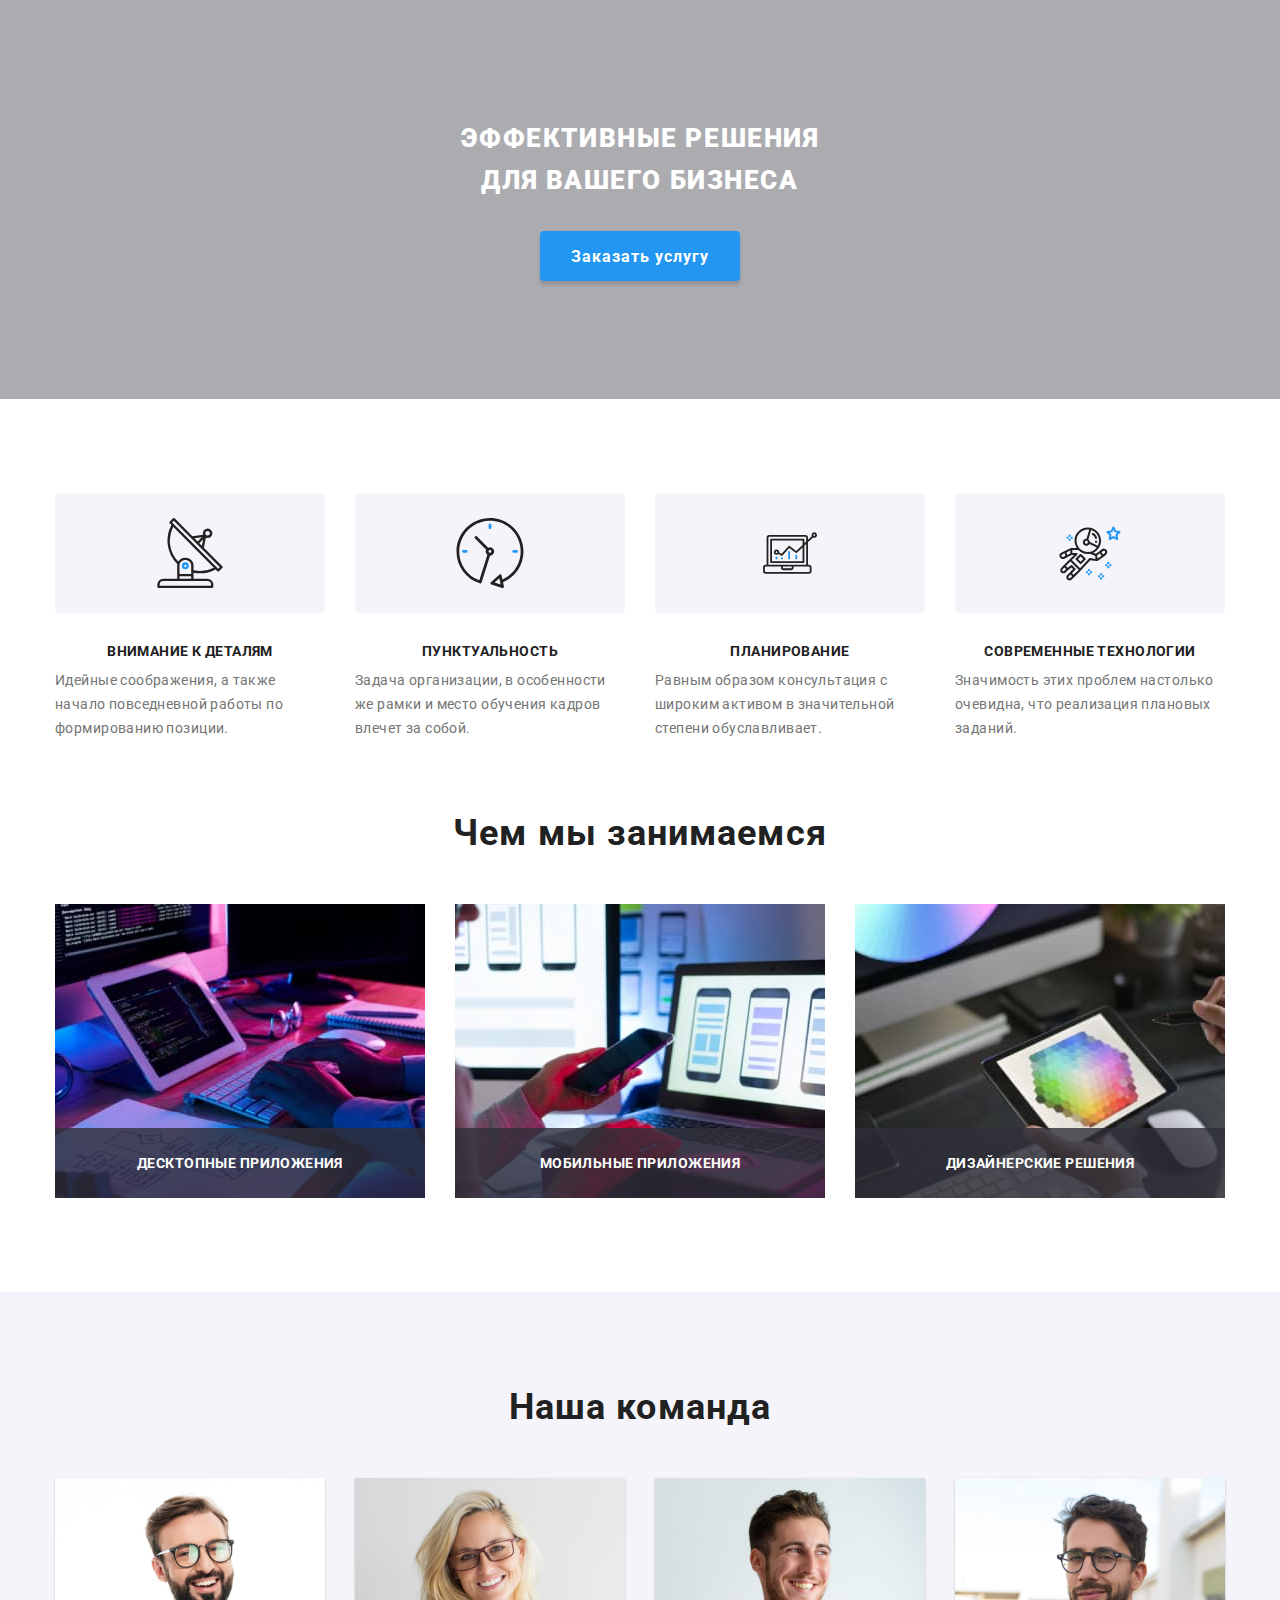
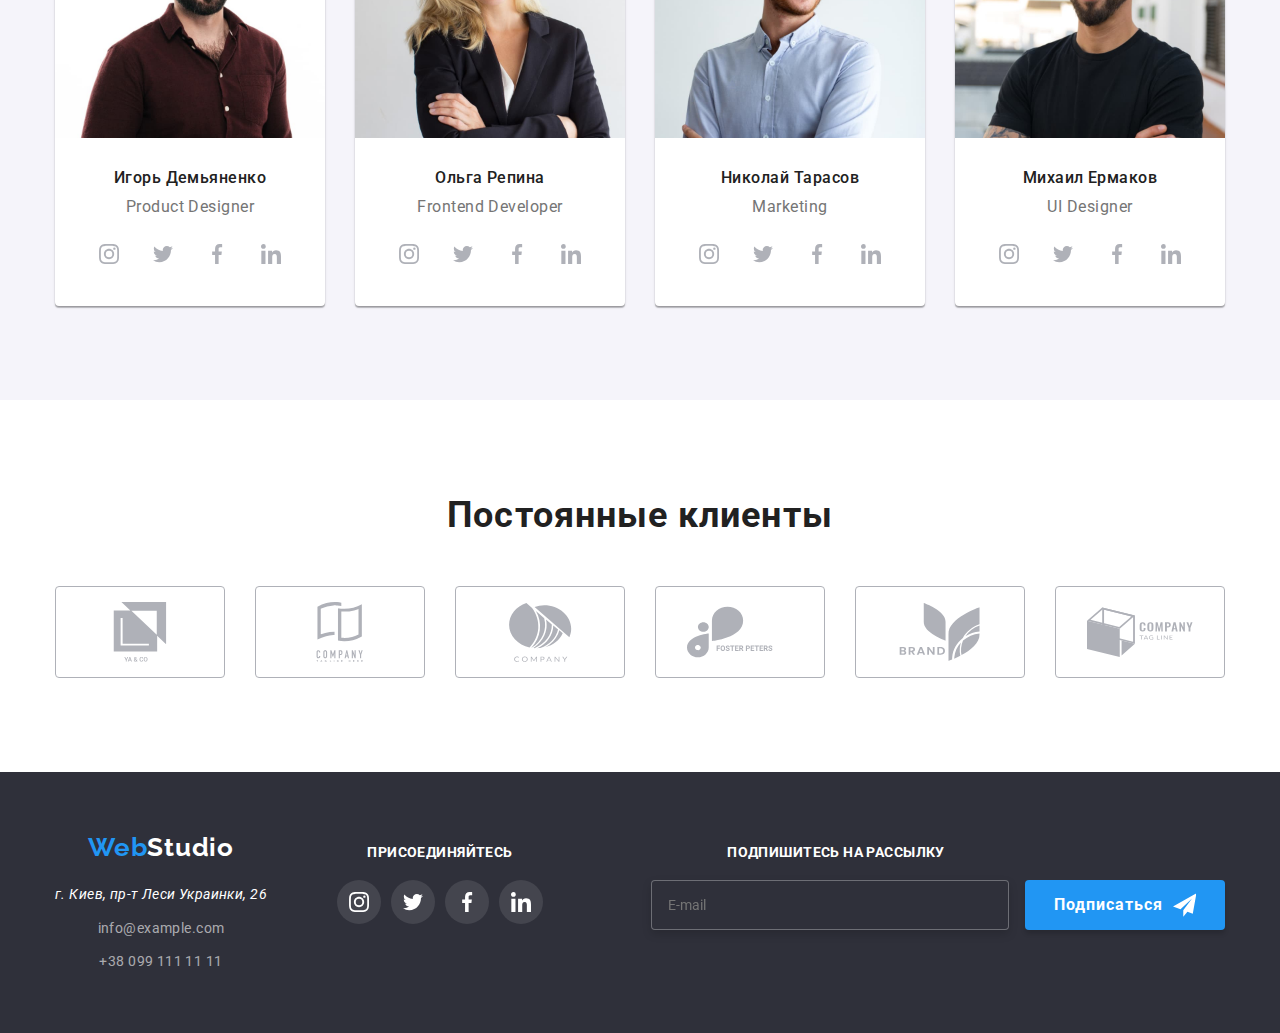
==== index.html @ 77d321f5 "++++" ====
<!DOCTYPE html>
<html lang="ru">
<head>
    <meta charset="UTF-8">
    <meta http-equiv="X-UA-Compatible" content="IE=edge">
    <meta name="viewport" content="width=device-width, initial-scale=1.0">
    <title>WebStudio</title>
    <link rel="preconnect" href="https://fonts.googleapis.com">
    <link rel="preconnect" href="https://fonts.gstatic.com" crossorigin>
    <link href="https://fonts.googleapis.com/css2?family=Raleway:wght@700&family=Roboto:wght@400;500;700;900&display=swap" rel="stylesheet">
    <link rel="stylesheet" href="./css/main.min.css">
    
</head>
<body>

    <!--HEADER-->
    <header class="header">
        <div class="navbar container">
                <a href="" class="logo"><span>Web</span>Studio</a>
                    <ul class="nav-menu">
                        <li class="nav-menu__item"><a href="index.html" class="nav-menu__link">Студия</a></li>
                        <li class="nav-menu__item"><a href="porfolio.html" class="nav-menu__link">Портфолио</a></li>
                        <li class="nav-menu__item"><a href="" class="nav-menu__link">Контакты</a></li>
                    </ul>
                        <ul class="nav-menu nav-menu--contacts">
                            <li class="nav-menu__item">
                                <a href="mailto:info@devstudio.com" class="nav-menu__link nav-menu__link--conect">
                                    <svg class="nav-menu__icon" width="16" height="12">
                                        <use href="./images/icons.svg#icon-email"></use>
                                    </svg>
                                    info@devstudio.com
                                </a>
                            </li>
                            <li class="nav-menu__item">
                                <a href="tel:+380961111111" class="nav-menu__link nav-menu__link--conect">
                                    <svg class="nav-menu__icon" width="10" height="16">
                                        <use href="./images/icons.svg#icon-smartphone"></use>
                                    </svg>
                                    +38 096 111 11 11
                                </a>
                            </li>
                        </ul>
        </div>
    </header>

    <!-- MAIN -->
    <main>

            <!-- Section Hero -->
            <section class="hero">
                <div class="container">
                    <h1 class="hero__name">Эффективные решения<br> для вашего бизнеса</h1>
                    <button class="hero__btn button" type="button" data-modal-open>Заказать услугу</button>
                </div>
            </section>

            <!-- Section About-Us -->
            <section class="about-us">
                <div class="container">
                    <ul class="about-us-set">
                        <li class="about-us-item">
                            <div class="about-us-item__icon">
                                <svg max-width="65" height="70">
                                    <use href="./images/icons.svg#icon-antenna"></use>
                                </svg>
                            </div>
                            <h3 class="about-us-item__headline">Внимание к деталям</h3>
                            <p class="about-us-item__text">Идейные соображения, а также начало повседневной работы по формированию позиции.</p>
                        </li>
                        <li class="about-us-item">
                            <div class="about-us-item__icon">
                                <svg max-width="67" height="70">
                                    <use href="./images/icons.svg#icon-clock"></use>
                                </svg>
                            </div>
                            <h3 class="about-us-item__headline">Пунктуальность</h3>
                            <p class="about-us-item__text">Задача организации, в особенности же рамки и место обучения кадров влечет за собой.</p>
                        </li>
                        <li class="about-us-item">
                            <div class="about-us-item__icon">
                                <svg max-width="70" height="54">
                                    <use href="./images/icons.svg#icon-diagram"></use>
                                </svg>
                            </div>
                            <h3 class="about-us-item__headline">Планирование</h3>
                            <p class="about-us-item__text">Равным образом консультация с широким активом в значительной степени обуславливает.</p>
                        </li>
                        <li class="about-us-item">
                            <div class="about-us-item__icon">
                                <svg max-width="55" height="61">
                                    <use href="./images/icons.svg#icon-astronaut"></use>
                                </svg>
                            </div>
                            <h3 class="about-us-item__headline">Современные технологии</h3>
                            <p class="about-us-item__text">Значимость этих проблем настолько очевидна, что реализация плановых заданий.</p>
                        </li>
                    </ul>
                </div>
            </section>

            <!-- Section Profile -->
            <section class="profile">
                <div class="container">
                    <h2 class="headline">Чем мы занимаемся</h2>
                    <ul class="profile-set">
                        <li class="profile-item">
                            <picture>
                                <source srcset="images/profile/img-one.jpg 1x, images/profile/img-one@2x.jpg 2x">
                                <img src="images/profile/img-one.jpg" alt="Картинка" width="370" height="294">
                            </picture>
                            <div class="profile-item__text">
                                <p>Десктопные приложения</p>
                            </div>
                        </li>
                        <li class="profile-item">
                            <picture>
                                <source srcset="images/profile/img-two.jpg 1x, images/profile/img-two@2x.jpg 2x">
                                <img src="images/profile/img-two.jpg" alt="Картинка" width="370" height="294">
                            </picture>
                            <div class="profile-item__text">
                                <p>Мобильные приложения</p>
                            </div>
                        </li>
                        <li class="profile-item">
                            <picture>
                                <source srcset="images/profile/img-three.jpg 1x, images/profile/img-three@2x.jpg 2x">
                                <img src="images/profile/img-three.jpg" alt="Картинка" width="370" height="294">
                            </picture>
                            <div class="profile-item__text">
                                <p>Дизайнерские решения</p>
                            </div>
                        </li>
                    </ul>
                </div>
            </section>

            <!-- Section Team -->
            <section class="team">
                <div class="container">
                    <h2 class="headline">Наша команда</h2>
                    <ul class="team-set">
                        <li class="team-item">
                            <picture>
                                <source srcset="images/team/igor.jpg 1x, images/team/igor@2x.jpg 2x">
                                <img src="images/team/igor.jpg" alt="Игорь Демьяненко">
                            </picture>
                            <div class="team-info">
                                <h3 class="team-info__name">Игорь Демьяненко</h3>
                                <p class="team-info__profession" lang="en">Product Designer</p>
                                <ul class="social-list">
                                    <li>
                                        <a href="#" class="social-link team__social-link" aria-label="Instagram">
                                            <svg width="20px" height="20px">
                                                <use href="./images/icons.svg#icon-instagram"></use>
                                            </svg>
                                        </a>
                                    </li>
                                    <li>
                                        <a href="#" class="social-link team__social-link" aria-label="Twitter">
                                            <svg width="20px" height="20px">
                                                <use href="./images/icons.svg#icon-twitter"></use>
                                            </svg>
                                        </a>
                                    </li>
                                    <li>
                                        <a href="#" class="social-link team__social-link" aria-label="Facebook">
                                            <svg width="20px" height="20px">
                                                <use href="./images/icons.svg#icon-facebook"></use>
                                            </svg>
                                        </a>
                                    </li>
                                    <li>
                                        <a href="#" class="social-link team__social-link" aria-label="LinkedIn">
                                            <svg width="20px" height="20px">
                                                <use href="./images/icons.svg#icon-linkedin"></use>
                                            </svg>
                                        </a>
                                    </li>
                                </ul>
                            </div>
                        </li>
                        <li class="team-item">
                            <picture>
                                <source srcset="images/team/olya.jpg 1x, images/team/olya@2x.jpg 2x">
                                <img src="images/team/olya.jpg" alt="Ольга Репина">
                            </picture>
                            <div class="team-info">
                                <h3 class="team-info__name">Ольга Репина</h3>
                                <p class="team-info__profession" lang="en">Frontend Developer</p>
                                <ul class="social-list">
                                    <li>
                                        <a href="#" class="social-link team__social-link" aria-label="Instagram">
                                            <svg width="20px" height="20px">
                                                <use href="./images/icons.svg#icon-instagram"></use>
                                            </svg>
                                        </a>
                                    </li>
                                    <li>
                                        <a href="#" class="social-link team__social-link" aria-label="Twitter">
                                            <svg width="20px" height="20px">
                                                <use href="./images/icons.svg#icon-twitter"></use>
                                            </svg>
                                        </a>
                                    </li>
                                    <li>
                                        <a href="#" class="social-link team__social-link" aria-label="Facebook">
                                            <svg width="20px" height="20px">
                                                <use href="./images/icons.svg#icon-facebook"></use>
                                            </svg>
                                        </a>
                                    </li>
                                    <li>
                                        <a href="#" class="social-link team__social-link" aria-label="LinkedIn">
                                            <svg width="20px" height="20px">
                                                <use href="./images/icons.svg#icon-linkedin"></use>
                                            </svg>
                                        </a>
                                    </li>
                                </ul>
                            </div>
                        </li>
                        <li class="team-item">
                            <picture>
                                <source srcset="images/team/mykola.jpg 1x, images/team/mykola@2x.jpg 2x">
                                <img src="images/team/mykola.jpg" alt="Николай Тарасов">
                            </picture>
                            <div class="team-info">
                                <h3 class="team-info__name">Николай Тарасов</h3>
                                <p class="team-info__profession" lang="en">Marketing</p>
                                <ul class="social-list">
                                    <li>
                                        <a href="#" class="social-link team__social-link" aria-label="Instagram">
                                            <svg width="20px" height="20px">
                                                <use href="./images/icons.svg#icon-instagram"></use>
                                            </svg>
                                        </a>
                                    </li>
                                    <li>
                                        <a href="#" class="social-link team__social-link" aria-label="Twitter">
                                            <svg width="20px" height="20px">
                                                <use href="./images/icons.svg#icon-twitter"></use>
                                            </svg>
                                        </a>
                                    </li>
                                    <li>
                                        <a href="#" class="social-link team__social-link" aria-label="Facebook">
                                            <svg width="20px" height="20px">
                                                <use href="./images/icons.svg#icon-facebook"></use>
                                            </svg>
                                        </a>
                                    </li>
                                    <li>
                                        <a href="#" class="social-link team__social-link" aria-label="LinkedIn">
                                            <svg width="20px" height="20px">
                                                <use href="./images/icons.svg#icon-linkedin"></use>
                                            </svg>
                                        </a>
                                    </li>
                                </ul>
                            </div>
                        </li>
                        <li class="team-item">
                            <picture>
                                <source srcset="images/team/misha.jpg 1x, images/team/misha@2x.jpg 2x">
                                <img src="images/team/misha.jpg" alt="Михаил Ермаков">
                            </picture>
                            <div class="team-info">
                                <h3 class="team-info__name">Михаил Ермаков</h3>
                                <p class="team-info__profession" lang="en">UI Designer</p>
                                <ul class="social-list">
                                    <li>
                                        <a href="#" class="social-link team__social-link" aria-label="Instagram">
                                            <svg width="20px" height="20px">
                                                <use href="./images/icons.svg#icon-instagram"></use>
                                            </svg>
                                        </a>
                                    </li>
                                    <li>
                                        <a href="#" class="social-link team__social-link" aria-label="Twitter">
                                            <svg width="20px" height="20px">
                                                <use href="./images/icons.svg#icon-twitter"></use>
                                            </svg>
                                        </a>
                                    </li>
                                    <li>
                                        <a href="#" class="social-link team__social-link" aria-label="Facebook">
                                            <svg width="20px" height="20px">
                                                <use href="./images/icons.svg#icon-facebook"></use>
                                            </svg>
                                        </a>
                                    </li>
                                    <li>
                                        <a href="#" class="social-link team__social-link" aria-label="LinkedIn">
                                            <svg width="20px" height="20px">
                                                <use href="./images/icons.svg#icon-linkedin"></use>
                                            </svg>
                                        </a>
                                    </li>
                                </ul>
                            </div>
                        </li>
                    </ul>
                </div>
            </section>

            <!-- Section Clients -->
            <section class="clients">
                <div class="container">
                    <h2 class="headline">Постоянные клиенты</h2>
                    <ul class="clients-set">
                        <li class="client-item">
                            <a href="#" class="client-item__link">
                                <svg width="106px" height="60px">
                                    <use href="images/icons.svg#icon-one"></use>
                                </svg>
                            </a>
                        </li>
                        <li class="client-item">
                            <a href="#" class="client-item__link">
                                <svg width="106px" height="60px">
                                    <use href="images/icons.svg#icon-two"></use>
                                </svg>
                            </a>
                        </li>
                        <li class="client-item">
                            <a href="#" class="client-item__link">
                                <svg width="106px" height="60px">
                                    <use href="images/icons.svg#icon-three"></use>
                                </svg>
                            </a>
                        </li>
                        <li class="client-item">
                            <a href="#" class="client-item__link">
                                <svg width="106px" height="60px">
                                    <use href="images/icons.svg#icon-four"></use>
                                </svg>
                            </a>
                        </li>
                        <li class="client-item">
                            <a href="#" class="client-item__link">
                                <svg width="106px" height="60px">
                                    <use href="images/icons.svg#icon-five"></use>
                                </svg>
                            </a>
                        </li>
                        <li class="client-item">
                            <a href="#" class="client-item__link">
                                <svg width="106px" height="60px">
                                    <use href="images/icons.svg#icon-six"></use>
                                </svg>
                            </a>
                        </li>
                    </ul>
                </div>
            </section>

    </main>

    <!-- FOOTER -->
    <footer class="footer">
        <div class="container">
            <div class="footer-contacts">
                <ul class="address-set">
                    <li class="address__logo"><a href="" class="logo footer__logo"><span>Web</span>Studio</a></li>
                    <li class="address-item"><a href="">
                            <address class="address">г. Киев, пр-т Леси Украинки, 26</address>
                        </a></li>
                    <li class="address-item"><a href="mailto:info@example.com" class="address-link">info@example.com</a></li>
                    <li><a href="tel:+380991111111" class="address-link">+38 099 111 11 11</a></li>
                </ul>

            <div class="footer-social" >
                <h3 class="footer-social__headline">присоединяйтесь</h3>
                <ul class="social-list">
                    <li>
                        <a href="#" class="social-link footer__social-link" aria-label="Instagram">
                            <svg width="20px" height="20px">
                                <use href="./images/icons.svg#icon-instagram"></use>
                            </svg>
                        </a>
                    </li>
                    <li>
                        <a href="#" class="social-link footer__social-link" aria-label="Twitter">
                            <svg width="20px" height="20px">
                                <use href="./images/icons.svg#icon-twitter"></use>
                            </svg>
                        </a>
                    </li>
                    <li>
                        <a href="#" class="social-link footer__social-link" aria-label="Facebook">
                            <svg width="20px" height="20px">
                                <use href="./images/icons.svg#icon-facebook"></use>
                            </svg>
                        </a>
                    </li>
                    <li>
                        <a href="#" class="social-link footer__social-link" aria-label="LinkedIn">
                            <svg width="20px" height="20px">
                                <use href="./images/icons.svg#icon-linkedin"></use>
                            </svg>
                        </a>
                    </li>
                </ul>
            </div>

            <div class="footer-mailing">
                <form>
                    <label class="footer-form">
                        Подпишитесь на рассылку
                        <input type="email" class="footer-input" placeholder="E-mail">
                    </label>
                    <button type="submit" class="button footer__button">
                        Подписаться
                        <svg class="footer-svg" width="24px" height="24px">
                            <use href="./images/icons.svg#icon-send"></use>
                        </svg>
                    </button>
                </form>
            </div>

            </div>
        </div>
    </footer>

<!-- Модальное окно -->
    <div class="backdrop is-hidden" data-modal>
        <div class="modal-box">
            <button type="button" class="modal-close" data-modal-close>
                <svg width="18px" height="18px">
                    <use href="./images/icons.svg#icon-close-modal"></use>
                </svg>
            </button>
            <b class="modal-headline">Оставьте свои данные, мы вам перезвоним</b>
            <form class="modal-form">
                <label class="form-input-box">
                    Имя
                    <input type="text" name="user-name" class="form-input" required>
                        <svg class="form-input-icon" width="18px" height="18px">
                            <use href="./images/icons.svg#icon-person"></use>
                        </svg>
                </label>

                <label class="form-input-box">
                    Телефон
                    <input type="tel" class="form-input" pattern="[0-9]{10}" title="0500505050" required>
                    <svg class="form-input-icon" width="18px" height="18px">
                        <use href="./images/icons.svg#icon-phone"></use>
                    </svg>
                </label>

                <label class="form-input-box">
                    Почта
                    <input type="email" class="form-input">
                    <svg class="form-input-icon" width="18px" height="18px">
                        <use href="./images/icons.svg#icon-email-modal"></use>
                    </svg>
                </label>

                <label class="form-input-box">
                    Комментарий
                    <textarea name="user-msg" class="form-message" placeholder="Введите текст"></textarea>
                </label>

                <label class="policy-box">
                    <input type="checkbox" class="policy-checkbox">
                    <span class="policy-icon"></span>
                   <span>Соглашаюсь с рассылкой и принимаю &#8201; <a href="#">Условия договора</a></span> 
                </label>

                <button type="submit" class="form-submit-btn">Отправить</button>
            </form>
        </div>
    </div>

    <script src="./js/main.js"></script>
</body>
</html>
---- css/main.min.css ----
/*! modern-normalize v1.1.0 | MIT License | https://github.com/sindresorhus/modern-normalize */*,::before,::after{-webkit-box-sizing:border-box;box-sizing:border-box}html{line-height:1.15;-webkit-text-size-adjust:100%;-moz-tab-size:4;-o-tab-size:4;tab-size:4}body{margin:0;font-family:system-ui,-apple-system,"Segoe UI",Roboto,Helvetica,Arial,sans-serif,"Apple Color Emoji","Segoe UI Emoji"}hr{height:0;color:inherit}abbr[title]{-webkit-text-decoration:underline dotted;text-decoration:underline dotted}b,strong{font-weight:bolder}code,kbd,samp,pre{font-family:ui-monospace,SFMono-Regular,Consolas,"Liberation Mono",Menlo,monospace;font-size:1em}small{font-size:80%}sub,sup{font-size:75%;line-height:0;position:relative;vertical-align:baseline}sub{bottom:-0.25em}sup{top:-0.5em}table{text-indent:0;border-color:inherit}button,input,optgroup,select,textarea{font-family:inherit;font-size:100%;line-height:1.15;margin:0}button,select{text-transform:none}button,[type=button],[type=reset],[type=submit]{-webkit-appearance:button}::-moz-focus-inner{border-style:none;padding:0}:-moz-focusring{outline:1px dotted ButtonText}:-moz-ui-invalid{box-shadow:none}legend{padding:0}progress{vertical-align:baseline}::-webkit-inner-spin-button,::-webkit-outer-spin-button{height:auto}[type=search]{-webkit-appearance:textfield;outline-offset:-2px}::-webkit-search-decoration{-webkit-appearance:none}::-webkit-file-upload-button{-webkit-appearance:button;font:inherit}summary{display:list-item}*,::before,::after{-webkit-box-sizing:border-box;box-sizing:border-box}body{font-family:"Roboto",sans-serif}h1,h2,h3,h4,h5,h6,p{margin:0}ul,li{list-style:none;margin:0;padding:0}a{text-decoration:none}img{display:block;height:auto;max-width:100%}.container{margin-right:auto;margin-left:auto;padding-left:15px;padding-right:15px}@media screen and (min-width: 480px){.container{width:480px}}@media screen and (min-width: 768px){.container{width:768px}}@media screen and (min-width: 1200px){.container{width:1200px}}:root{--theme-color: #2196f3;--text-color: #757575;--headline-color: #212121;--main-font: "Roboto", sans-serif;--secondary-font: "Raleway", sans-serif;--timing-fuction: cubic-bezier(0.4, 0, 0.2, 1)}.logo{font-family:var(--secondary-font);font-weight:bold;font-size:26px;line-height:1.2em;letter-spacing:.03em;color:#000}.logo>span{color:var(--theme-color)}.button{width:200px;height:50px;background:var(--theme-color);-webkit-box-shadow:0px 4px 4px rgba(0,0,0,.15);box-shadow:0px 4px 4px rgba(0,0,0,.15);border:none;border-radius:4px;letter-spacing:.06em;color:#fff;font-weight:bold;font-size:16px;line-height:1.2em;cursor:pointer}.headline{margin-bottom:30px;font-weight:bold;font-size:28px;line-height:33px;text-align:center;letter-spacing:.03em;color:var(--headline-color)}@media screen and (min-width: 1200px){.headline{margin-bottom:50px;font-size:36px;line-height:42px}}.social-list{display:-webkit-box;display:-ms-flexbox;display:flex;-webkit-box-pack:center;-ms-flex-pack:center;justify-content:center;margin-top:16px}.social-list li:not(:last-child){margin-right:10px}.social-link{display:-webkit-box;display:-ms-flexbox;display:flex;-webkit-box-pack:center;-ms-flex-pack:center;justify-content:center;-webkit-box-align:center;-ms-flex-align:center;align-items:center;width:44px;height:44px;border-radius:50%;fill:#afb1b8;-webkit-transition:250ms var(--timing-fuction);-o-transition:250ms var(--timing-fuction);transition:250ms var(--timing-fuction)}.social-link:hover,.social-link:focus{background-color:var(--theme-color);fill:#fff}.header{border-bottom:1px solid #ececec;display:none}.navbar{display:-webkit-box;display:-ms-flexbox;display:flex;-webkit-box-align:center;-ms-flex-align:center;align-items:center}.nav-menu{display:-webkit-box;display:-ms-flexbox;display:flex;margin-left:93px}.nav-menu__item:not(:last-child){margin-right:50px}.nav-menu__link{position:relative;display:block;padding-top:32px;padding-bottom:32px;font-weight:500;font-size:14px;line-height:1.2em;letter-spacing:.02em;color:var(--headline-color);-webkit-transition:250ms var(--timing-fuction);-o-transition:250ms var(--timing-fuction);transition:250ms var(--timing-fuction)}.nav-menu__link:hover,.nav-menu__link:focus{color:var(--theme-color)}.nav-menu__icon{margin-right:10px;fill:currentColor}.nav-menu--contacts{margin-left:auto}.nav-menu__link--conect{-webkit-box-align:center;-ms-flex-align:center;align-items:center;display:-webkit-box;display:-ms-flexbox;display:flex;color:var(--text-color)}.hero{height:auto;margin-left:auto;margin-right:auto;padding:118px 0;display:-webkit-box;display:-ms-flexbox;display:flex;-webkit-box-align:center;-ms-flex-align:center;align-items:center;text-align:center;background-image:-webkit-gradient(linear, left top, left bottom, from(rgba(47, 48, 58, 0.4)), to(rgba(47, 48, 58, 0.4))),url(/images/hero/hero-desktop.jpg);background-image:-o-linear-gradient(rgba(47, 48, 58, 0.4), rgba(47, 48, 58, 0.4)),url(/images/hero/hero-desktop.jpg);background-image:linear-gradient(rgba(47, 48, 58, 0.4), rgba(47, 48, 58, 0.4)),url(/images/hero/hero-desktop.jpg);background-size:cover}@media(min-device-pixel-ratio: 2),(-webkit-min-device-pixel-ratio: 2),(-o-min-device-pixel-ratio: 2/1),(min-resolution: 192dpi),(min-resolution: 2dppx){.hero{background-image:-webkit-gradient(linear, left top, left bottom, from(rgba(47, 48, 58, 0.4)), to(rgba(47, 48, 58, 0.4))),url(/images/hero/hero-desktop@2x.jpg);background-image:-o-linear-gradient(rgba(47, 48, 58, 0.4), rgba(47, 48, 58, 0.4)),url(/images/hero/hero-desktop@2x.jpg);background-image:linear-gradient(rgba(47, 48, 58, 0.4), rgba(47, 48, 58, 0.4)),url(/images/hero/hero-desktop@2x.jpg)}}.hero__name{font-weight:900;font-size:26px;line-height:1.6em;text-align:center;letter-spacing:.06em;text-transform:uppercase;color:#fff}.hero__btn{margin-top:30px}.about-us{padding:60px 0}.about-us-set{display:block}.about-us-item{width:100%;height:225px}.about-us-item__icon{display:-webkit-box;display:-ms-flexbox;display:flex;-webkit-box-pack:center;-ms-flex-pack:center;justify-content:center;-webkit-box-align:center;-ms-flex-align:center;align-items:center;margin-bottom:30px;height:120px;background:#f5f4fa;border-radius:4px}.about-us-item__headline{display:-webkit-box;display:-ms-flexbox;display:flex;-webkit-box-pack:center;-ms-flex-pack:center;justify-content:center;margin-bottom:10px;font-weight:bold;font-size:14px;line-height:16px;letter-spacing:.03em;text-transform:uppercase;color:var(--headline-color)}.about-us-item__text{font-size:14px;line-height:1.7em;letter-spacing:.03em;color:var(--text-color)}.about-us-item:not(:last-child){margin-bottom:30px}@media screen and (min-width: 768px){.about-us-set{display:-webkit-box;display:-ms-flexbox;display:flex;-ms-flex-pack:distribute;justify-content:space-around;-webkit-box-orient:horizontal;-webkit-box-direction:normal;-ms-flex-direction:row;flex-direction:row;-ms-flex-wrap:wrap;flex-wrap:wrap}.about-us-item{max-width:354px;max-height:250px}.about-us-item:not(:last-child){margin-bottom:0}.about-us-item:nth-child(-n+2){margin-bottom:30px}.about-us-item:nth-child(2n){margin-left:30px}}@media screen and (min-width: 1200px){.about-us{padding:94px 0}.about-us-item{width:270px}.about-us-item:not(:last-child){margin-bottom:0}.about-us-item:nth-child(-n+2){margin-bottom:0}.about-us-item:nth-child(2n){margin-left:0}.about-us-item:not(:last-child){margin-right:30px}}.profile{display:none}@media screen and (min-width: 768px){.profile{display:none}}@media screen and (min-width: 1200px){.profile{display:block;padding-bottom:94px}.profile-set{display:-webkit-box;display:-ms-flexbox;display:flex}.profile-item{position:relative;cursor:pointer}.profile-item__text{position:absolute;-webkit-transform:translate(-50%, -100%);-ms-transform:translate(-50%, -100%);transform:translate(-50%, -100%);top:100%;left:50%;width:100%;padding:27px 0;font-weight:bold;font-size:14px;line-height:16px;text-align:center;letter-spacing:.03em;text-transform:uppercase;color:#fff;background:rgba(47,48,58,.8);-webkit-transition:250ms var(--timing-fuction);-o-transition:250ms var(--timing-fuction);transition:250ms var(--timing-fuction)}.profile-item:not(:last-child){margin-right:30px}}.team{padding:60px 0;background:#f5f4fa}.team-set{display:block}.team-item{width:100%;height:auto;text-align:center;background:#fff;-webkit-box-shadow:0px 1px 3px rgba(0,0,0,.12),0px 1px 1px rgba(0,0,0,.14),0px 2px 1px rgba(0,0,0,.2);box-shadow:0px 1px 3px rgba(0,0,0,.12),0px 1px 1px rgba(0,0,0,.14),0px 2px 1px rgba(0,0,0,.2);border-radius:0px 0px 4px 4px}.team-item:not(:last-child){margin-bottom:30px}.team-item img{max-width:100%;height:auto}.team-info{padding:30px}.team-info__name{margin-bottom:10px;font-weight:500;font-size:16px;line-height:1.2em;letter-spacing:.03em;color:var(--headline-color)}.team-info__profession{font-size:16px;line-height:19px;letter-spacing:.03em;color:var(--text-color)}.team__social-link{background-color:#fff}@media screen and (min-width: 768px){.team-set{display:-webkit-box;display:-ms-flexbox;display:flex;-webkit-box-orient:horizontal;-webkit-box-direction:normal;-ms-flex-direction:row;flex-direction:row;-ms-flex-wrap:wrap;flex-wrap:wrap;-webkit-box-pack:center;-ms-flex-pack:center;justify-content:center;-webkit-box-align:center;-ms-flex-align:center;align-items:center}.team-item{max-width:354px;max-height:536px}.team-item:not(:last-child){margin-bottom:0}.team-item img{width:354px;height:auto}.team-item:nth-child(2n){margin-left:30px}.team-item:nth-child(-n+2){margin-bottom:30px}}@media screen and (min-width: 1200px){.team{padding:94px 0}.team-item{width:270px;height:428px}.team-item:not(:last-child){margin-right:30px}.team-item:not(:last-child){margin-bottom:0}.team-item:nth-child(2n){margin-left:0}.team-item img{width:270px}}.clients{padding:60px 0 30px 0;margin:0}.clients-set{display:-webkit-box;display:-ms-flexbox;display:flex;-ms-flex-wrap:wrap;flex-wrap:wrap}.client-item:nth-child(-n+4){margin-bottom:30px}.client-item:nth-child(2n){margin-left:30px}@media screen and (max-width: 479px){.client-item:nth-child(2n){margin-left:auto}.client-item:nth-child(-n+4){margin-bottom:0}.client-item:nth-child(-n+5){margin-bottom:10px}}.client-item__link{display:-webkit-box;display:-ms-flexbox;display:flex;-webkit-box-pack:center;-ms-flex-pack:center;justify-content:center;-webkit-box-align:center;-ms-flex-align:center;align-items:center;width:210px;height:92px;border:1px solid #afb1b8;border-radius:4px;fill:#afb1b8;-webkit-transition:250ms var(--timing-fuction);-o-transition:250ms var(--timing-fuction);transition:250ms var(--timing-fuction)}.client-item__link:hover,.client-item__link:focus{fill:var(--theme-color);border:1px solid var(--theme-color)}@media screen and (min-width: 768px){.clients{padding:60px 0 30px 0;margin:0}.clients-set{-webkit-box-pack:center;-ms-flex-pack:center;justify-content:center;-webkit-box-align:center;-ms-flex-align:center;align-items:center}.client-item{margin-right:30px}.client-item:nth-child(2n){margin-left:0}.client-item:nth-child(3){margin-right:0}.client-item:nth-child(6){margin-right:0}.client-item:nth-child(-n+4){margin-bottom:0}.client-item:nth-child(-n+3){margin-bottom:30px}.client-item__link{width:226px}}@media screen and (min-width: 1200px){.clients{padding:94px 0}.client-item:nth-child(-n+3){margin-bottom:0}.client-item:not(:last-child){margin-right:30px}.client-item__link{width:170px;height:92px}}.footer{padding-top:60px;padding-bottom:60px;background:#2f303a}.footer-contacts{display:block;text-align:center}.address-set{margin-right:0;margin-bottom:60px}.footer__logo{color:#fff}.address__logo{margin-bottom:20px}.address-item{margin-bottom:8px}.address{font-size:14px;line-height:1.7em;letter-spacing:.03em;color:#fff}.address-link{font-size:14px;line-height:24px;letter-spacing:.03em;color:rgba(255,255,255,.6)}.footer-social{margin-bottom:60px}.footer-social__headline{margin-bottom:20px;font-weight:bold;font-size:14px;line-height:16px;letter-spacing:.03em;text-transform:uppercase;color:#fff}.footer__social-link{background:rgba(255,255,255,.1);fill:#fff}.footer-form{display:block;font-weight:bold;font-size:14px;line-height:16px;letter-spacing:.03em;text-transform:uppercase;color:#fff}.footer-input{display:block;width:100%;height:50px;border:1px solid rgba(255,255,255,.3);-webkit-box-sizing:border-box;box-sizing:border-box;-webkit-filter:drop-shadow(0px 4px 4px rgba(0, 0, 0, 0.15));filter:drop-shadow(0px 4px 4px rgba(0, 0, 0, 0.15));border-radius:4px;margin-top:20px;margin-bottom:20px;background:#2f303a;padding:15px 16px;outline:none;color:#fff}.footer__button{display:-webkit-inline-box;display:-ms-inline-flexbox;display:inline-flex;-webkit-box-align:center;-ms-flex-align:center;align-items:center;padding:10px 29px}.footer-svg{fill:#fff;margin-left:10px}@media screen and (min-width: 768px){.footer-contacts{display:-webkit-box;display:-ms-flexbox;display:flex;-ms-flex-wrap:wrap;flex-wrap:wrap;-ms-flex-pack:distribute;justify-content:space-around}.footer-social{margin-top:5px;margin-bottom:0}.footer-input{width:450px}}@media screen and (min-width: 1200px){.address-set{margin-right:70px;margin-bottom:0}.address-item{margin-bottom:9px}.footer-social{margin-top:12px}.footer-mailing{margin-left:auto;margin-top:12px}.footer-form{display:inline-block}.footer-input{width:358px;height:50px;margin-right:12px}}.backdrop{position:fixed;top:0;left:0;width:100%;height:100%;background:rgba(0,0,0,.2);-webkit-transition:opacity 250ms cubic-bezier(0.4, 0, 0.2, 1);-o-transition:opacity 250ms cubic-bezier(0.4, 0, 0.2, 1);transition:opacity 250ms cubic-bezier(0.4, 0, 0.2, 1)}.backdrop.is-hidden{opacity:0;pointer-events:none}.backdrop.is-hidden .modal{-webkit-transform:translate(-50%, -50%) scale(0.7);-ms-transform:translate(-50%, -50%) scale(0.7);transform:translate(-50%, -50%) scale(0.7)}.modal-box{position:absolute;top:50%;left:50%;padding:40px;width:528px;height:581px;background:#fff;-webkit-box-shadow:0px 1px 3px rgba(0,0,0,.12),0px 1px 1px rgba(0,0,0,.14),0px 2px 1px rgba(0,0,0,.2);box-shadow:0px 1px 3px rgba(0,0,0,.12),0px 1px 1px rgba(0,0,0,.14),0px 2px 1px rgba(0,0,0,.2);border-radius:4px;-webkit-transform:translate(-50%, -50%) scale(1);-ms-transform:translate(-50%, -50%) scale(1);transform:translate(-50%, -50%) scale(1);-webkit-transition:-webkit-transform 250ms cubic-bezier(0.4, 0, 0.2, 1);transition:-webkit-transform 250ms cubic-bezier(0.4, 0, 0.2, 1);-o-transition:transform 250ms cubic-bezier(0.4, 0, 0.2, 1);transition:transform 250ms cubic-bezier(0.4, 0, 0.2, 1);transition:transform 250ms cubic-bezier(0.4, 0, 0.2, 1), -webkit-transform 250ms cubic-bezier(0.4, 0, 0.2, 1)}.modal-close{position:absolute;top:8px;right:8px;display:-webkit-box;display:-ms-flexbox;display:flex;-webkit-box-align:center;-ms-flex-align:center;align-items:center;text-align:center;width:30px;height:30px;background:#fff;border:1px solid rgba(0,0,0,.1);-webkit-box-sizing:border-box;box-sizing:border-box;border-radius:50%;cursor:pointer;-webkit-transition:opacity 250ms cubic-bezier(0.4, 0, 0.2, 1);-o-transition:opacity 250ms cubic-bezier(0.4, 0, 0.2, 1);transition:opacity 250ms cubic-bezier(0.4, 0, 0.2, 1)}.modal-close:hover,.modal-close:focus{fill:var(--theme-color)}.modal-headline{display:-webkit-box;display:-ms-flexbox;display:flex;-webkit-box-pack:center;-ms-flex-pack:center;justify-content:center;font-weight:bold;text-align:center;font-size:20px;line-height:1.1em;letter-spacing:.03em;color:var(--headline-color)}.modal-form{margin-top:12px}.form-input-box{position:relative;display:block;margin-bottom:15px;font-size:12px;color:var(--text-color)}.form-input,.form-message{width:100%;height:40px;margin-top:3px;border:1px solid rgba(33,33,33,.2);border-radius:4px;padding:0 10px 0 42px;-webkit-transition:250ms cubic-bezier(0.4, 0, 0.2, 1) linear border;-o-transition:250ms cubic-bezier(0.4, 0, 0.2, 1) linear border;transition:250ms cubic-bezier(0.4, 0, 0.2, 1) linear border}.form-input:focus,.form-message:focus{outline:none;border:1px solid var(--theme-color)}.form-input:focus+svg{fill:var(--theme-color)}.form-message{font-family:inherit;resize:none;height:120px;padding:12px 16px;-webkit-transition:250ms cubic-bezier(0.4, 0, 0.2, 1) linear border;-o-transition:250ms cubic-bezier(0.4, 0, 0.2, 1) linear border;transition:250ms cubic-bezier(0.4, 0, 0.2, 1) linear border}.form-message::-webkit-input-placeholder{color:#bababa}.form-message::-moz-placeholder{color:#bababa}.form-message:-ms-input-placeholder{color:#bababa}.form-message::-ms-input-placeholder{color:#bababa}.form-message::placeholder{color:#bababa}.form-input-icon{position:absolute;top:50%;left:10px;-webkit-transition:250ms cubic-bezier(0.4, 0, 0.2, 1) linear fill;-o-transition:250ms cubic-bezier(0.4, 0, 0.2, 1) linear fill;transition:250ms cubic-bezier(0.4, 0, 0.2, 1) linear fill}.policy-box{font-size:14px;color:var(--text-color);margin-bottom:30px;display:-webkit-box;display:-ms-flexbox;display:flex;-webkit-box-align:center;-ms-flex-align:center;align-items:center;-webkit-box-pack:center;-ms-flex-pack:center;justify-content:center}.policy-icon{display:inline-block;width:16px;height:15px;border:2px solid var(--headline-color);border-radius:2px;margin-right:7px}.policy-checkbox{-webkit-appearance:none;-moz-appearance:none;appearance:none;position:absolute}.policy-checkbox:checked+.policy-icon{border-color:transparent;background-color:var(--theme-color);background-image:url(../images/checkbox.svg);background-size:contain;background-repeat:no-repeat}.policy-box a{text-decoration:underline;color:var(--theme-color)}.form-submit-btn{position:absolute;left:50%;-webkit-transform:translateX(-50%);-ms-transform:translateX(-50%);transform:translateX(-50%);padding:10px 55px;-webkit-box-shadow:0px 4px 4px rgba(0,0,0,.15);box-shadow:0px 4px 4px rgba(0,0,0,.15);border-radius:4px;font-weight:bold;font-size:16px;line-height:1.8em;letter-spacing:.06em;background:#188ce8;color:#fff;border:none}.portfolio{padding:60px 0}.filter-links{display:-webkit-box;display:-ms-flexbox;display:flex;-ms-flex-wrap:wrap;flex-wrap:wrap;margin-bottom:40px}.filter-links__item:not(:last-child){margin-right:8px}.filter-links__item:nth-child(-n+3){margin-bottom:21px}.filter-links__btn{font-family:var(--main-font);background:#f5f4fa;padding:6px 22px;border:none;border-radius:4px;font-weight:500;font-size:16px;line-height:1.6em;text-align:center;letter-spacing:.03em;color:var(--headline-color);cursor:pointer;-webkit-transition:250ms var(--timing-fuction);-o-transition:250ms var(--timing-fuction);transition:250ms var(--timing-fuction)}.filter-links__btn:hover,.filter-links__btn:focus{background:var(--theme-color);-webkit-box-shadow:0px 3px 1px rgba(0,0,0,.1);box-shadow:0px 3px 1px rgba(0,0,0,.1);border-radius:4px;color:#fff}.examples-set{display:block}.examples-item{width:450px;-webkit-transition:250ms var(--timing-fuction);-o-transition:250ms var(--timing-fuction);transition:250ms var(--timing-fuction);border:1px solid #eee}.examples-item:hover,.examples-item:focus{-webkit-box-shadow:0px 1px 1px rgba(0,0,0,.12),0px 4px 4px rgba(0,0,0,.06),1px 4px 6px rgba(0,0,0,.16);box-shadow:0px 1px 1px rgba(0,0,0,.12),0px 4px 4px rgba(0,0,0,.06),1px 4px 6px rgba(0,0,0,.16)}.examples-item:not(:last-child){margin-bottom:30px}.examples-thumb{position:relative;overflow:hidden}.examples-image{width:450px}.examples-overlay{position:absolute;top:0;left:0;width:100%;height:100%;background:rgba(33,150,243,.9);opacity:0;-webkit-transform:translateY(100%);-ms-transform:translateY(100%);transform:translateY(100%);-webkit-transition:250ms var(--timing-fuction);-o-transition:250ms var(--timing-fuction);transition:250ms var(--timing-fuction)}.examples-item:hover .examples-overlay,.examples-item:focus .examples-overlay{opacity:1;-webkit-transform:translateY(0);-ms-transform:translateY(0);transform:translateY(0)}.examples-actions{padding:63px 24px;font-size:18px;line-height:1.5em;letter-spacing:.03em;color:#fff}.examples-info{padding:20px 24px}.examples-name{margin-bottom:4px;font-weight:bold;font-size:18px;line-height:36px;letter-spacing:.06em;color:var(--headline-color)}.examples-text{font-size:16px;line-height:1.9em;letter-spacing:.03em;color:var(--text-color)}@media screen and (min-width: 768px){.filter-links{-ms-flex-wrap:nowrap;flex-wrap:nowrap;-webkit-box-pack:center;-ms-flex-pack:center;justify-content:center;margin-bottom:30px}.filter-links__item:nth-child(-n+3){margin-bottom:0px}.examples-set{display:-webkit-box;display:-ms-flexbox;display:flex;-ms-flex-wrap:wrap;flex-wrap:wrap;-webkit-box-orient:horizontal;-webkit-box-direction:normal;-ms-flex-direction:row;flex-direction:row}.examples-item{display:-webkit-box;display:-ms-flexbox;display:flex;width:354px}.examples-item:nth-child(2n){margin-left:30px}}@media screen and (min-width: 1200px){.portfolio{padding:94px 0}.filter-links{-ms-flex-wrap:wrap;flex-wrap:wrap;margin-bottom:50px}.filter-links__item:not(:last-child){margin-right:8px}.examples-set{-webkit-box-pack:center;-ms-flex-pack:center;justify-content:center}.examples-item{width:370px}.examples-item:not(:nth-child(3n)){margin-right:30px}.examples-item:nth-child(2n){margin-left:0}.examples-item:not(:last-child){margin-bottom:0}.examples-item:not(:nth-last-child(-n+3)){margin-bottom:30px}}/*# sourceMappingURL=main.min.css.map */
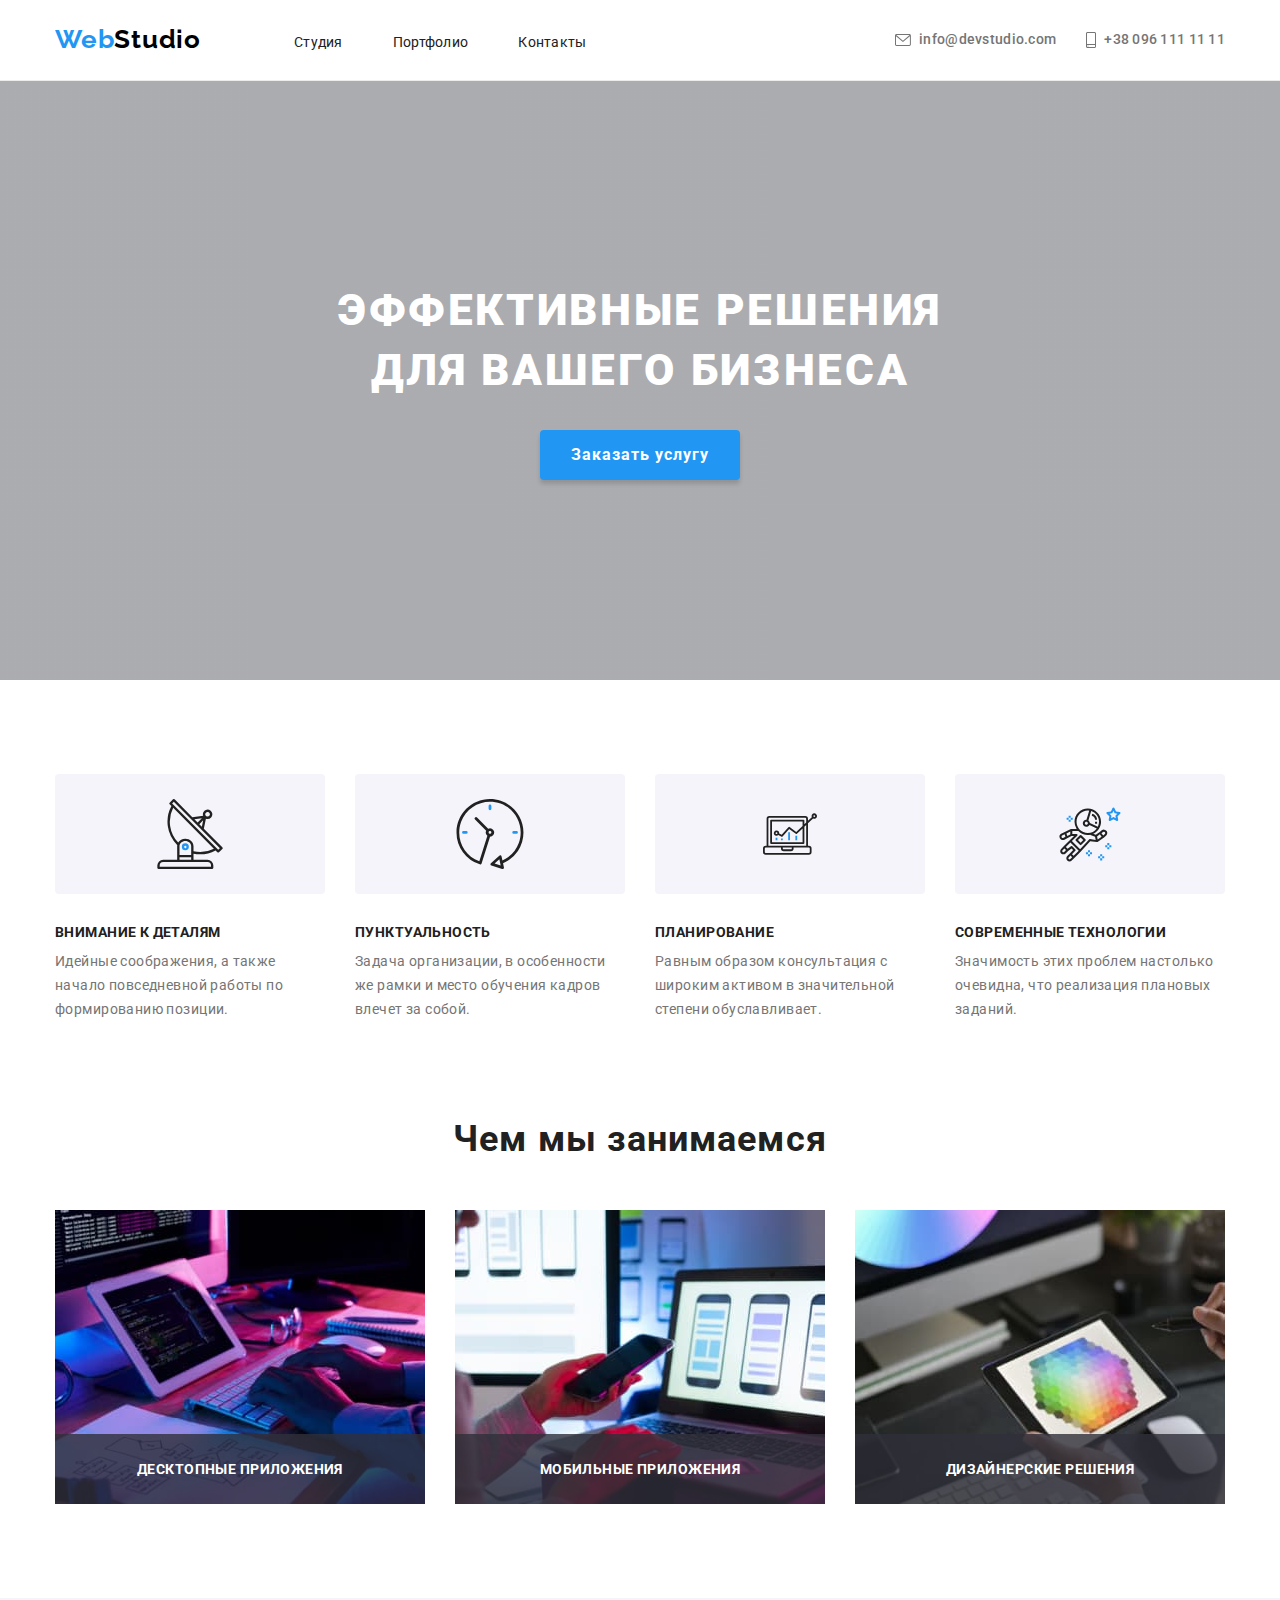
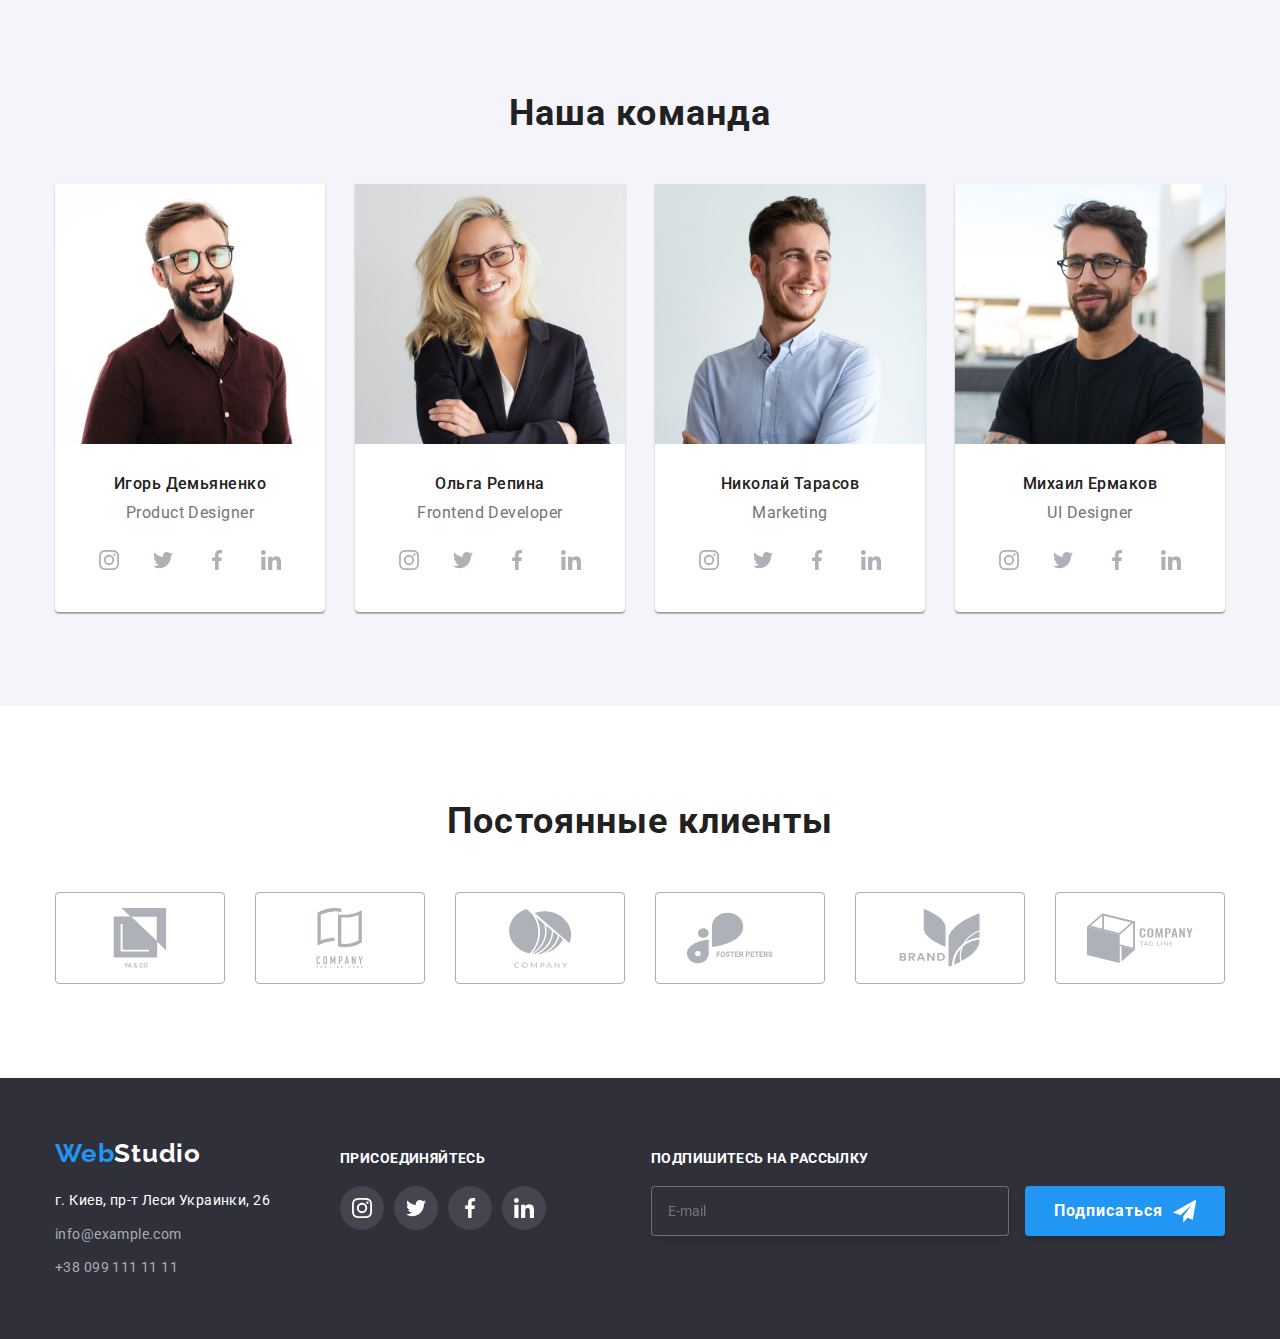
==== commit c364c348: "правки" ====
--- a/index.html
+++ b/index.html
@@ -15,31 +15,49 @@
 
     <!--HEADER-->
     <header class="header">
-        <div class="navbar container">
-                <a href="" class="logo"><span>Web</span>Studio</a>
-                    <ul class="nav-menu">
-                        <li class="nav-menu__item"><a href="index.html" class="nav-menu__link">Студия</a></li>
-                        <li class="nav-menu__item"><a href="porfolio.html" class="nav-menu__link">Портфолио</a></li>
-                        <li class="nav-menu__item"><a href="" class="nav-menu__link">Контакты</a></li>
-                    </ul>
-                        <ul class="nav-menu nav-menu--contacts">
-                            <li class="nav-menu__item">
-                                <a href="mailto:info@devstudio.com" class="nav-menu__link nav-menu__link--conect">
-                                    <svg class="nav-menu__icon" width="16" height="12">
+        <div class="container">
+            <div class="navbar">
+                <a href="#" class="logo logo-header"><span>Web</span>Studio</a>
+                <button class="menu-button is-open" 
+                type="button" 
+                data-menu-button
+                aria-expanded="false"
+                aria-controls="menu-container"
+                >
+                    <svg class="icon" width="40px" height="40px" aria-label="Переключатель мобильного меню">
+                        <use class="icon-menu" href="images/icons.svg#icon-close-menu"></use>
+                        <use class="icon-close-menu" href="images/icons.svg#icon-menu"></use>
+                    </svg>
+                </button>
+                <div class="menu-container" id="menu-container" data-menu>
+                        <ul class="navigation">
+                            <li class="navigation__item"><a href="index.html" class="navigation__link">Студия</a></li>
+                            <li class="navigation__item"><a href="porfolio.html" class="navigation__link">Портфолио</a></li>
+                            <li class="navigation__item"><a href="#footer" class="navigation__link">Контакты</a></li>
+                        </ul>
+                    <div class="contacts">
+                                <a href="tel:+380961111111" class="contacts-link contacts-link__tell">
+                                    <svg class="mobile-icon tablet-tell desktop-tell" width="10" height="16">
+                                        <use href="./images/icons.svg#icon-smartphone"></use>
+                                    </svg>
+                                    +38 096 111 11 11
+                                </a>
+                                <a href="mailto:info@devstudio.com" class="contacts-link contacts-link__email">
+                                    <svg class="mobile-icon tablet-email desktop-email" width="16" height="12">
                                         <use href="./images/icons.svg#icon-email"></use>
                                     </svg>
                                     info@devstudio.com
                                 </a>
-                            </li>
-                            <li class="nav-menu__item">
-                                <a href="tel:+380961111111" class="nav-menu__link nav-menu__link--conect">
-                                    <svg class="nav-menu__icon" width="10" height="16">
-                                        <use href="./images/icons.svg#icon-smartphone"></use>
-                                    </svg>
-                                    +38 096 111 11 11
-                                </a>
-                            </li>
-                        </ul>
+
+                                <ul class="social">
+                                    <li class="social__item"><a class="social__link" href="#">Instagram</a></li>
+                                    <li class="social__item"><a class="social__link" href="#">Twitter</a></li>
+                                    <li class="social__item"><a class="social__link" href="#">Facebook</a></li>
+                                    <li class="social__item"><a class="social__link" href="#">LinkedIn</a></li>
+                                </ul>
+                    </div>
+                </div>
+            </div>
         </div>
     </header>
 
@@ -47,7 +65,7 @@
     <main>
 
             <!-- Section Hero -->
-            <section class="hero">
+            <section class="hero" id="hero">
                 <div class="container">
                     <h1 class="hero__name">Эффективные решения<br> для вашего бизнеса</h1>
                     <button class="hero__btn button" type="button" data-modal-open>Заказать услугу</button>
@@ -357,7 +375,7 @@
     </main>
 
     <!-- FOOTER -->
-    <footer class="footer">
+    <footer class="footer" id="footer">
         <div class="container">
             <div class="footer-contacts">
                 <ul class="address-set">
@@ -473,5 +491,6 @@
     </div>
 
     <script src="./js/main.js"></script>
+    <script src="./js/menu.js"></script>
 </body>
 </html>--- a/css/main.min.css
+++ b/css/main.min.css
@@ -1 +1 @@
-/*! modern-normalize v1.1.0 | MIT License | https://github.com/sindresorhus/modern-normalize */*,::before,::after{-webkit-box-sizing:border-box;box-sizing:border-box}html{line-height:1.15;-webkit-text-size-adjust:100%;-moz-tab-size:4;-o-tab-size:4;tab-size:4}body{margin:0;font-family:system-ui,-apple-system,"Segoe UI",Roboto,Helvetica,Arial,sans-serif,"Apple Color Emoji","Segoe UI Emoji"}hr{height:0;color:inherit}abbr[title]{-webkit-text-decoration:underline dotted;text-decoration:underline dotted}b,strong{font-weight:bolder}code,kbd,samp,pre{font-family:ui-monospace,SFMono-Regular,Consolas,"Liberation Mono",Menlo,monospace;font-size:1em}small{font-size:80%}sub,sup{font-size:75%;line-height:0;position:relative;vertical-align:baseline}sub{bottom:-0.25em}sup{top:-0.5em}table{text-indent:0;border-color:inherit}button,input,optgroup,select,textarea{font-family:inherit;font-size:100%;line-height:1.15;margin:0}button,select{text-transform:none}button,[type=button],[type=reset],[type=submit]{-webkit-appearance:button}::-moz-focus-inner{border-style:none;padding:0}:-moz-focusring{outline:1px dotted ButtonText}:-moz-ui-invalid{box-shadow:none}legend{padding:0}progress{vertical-align:baseline}::-webkit-inner-spin-button,::-webkit-outer-spin-button{height:auto}[type=search]{-webkit-appearance:textfield;outline-offset:-2px}::-webkit-search-decoration{-webkit-appearance:none}::-webkit-file-upload-button{-webkit-appearance:button;font:inherit}summary{display:list-item}*,::before,::after{-webkit-box-sizing:border-box;box-sizing:border-box}body{font-family:"Roboto",sans-serif}h1,h2,h3,h4,h5,h6,p{margin:0}ul,li{list-style:none;margin:0;padding:0}a{text-decoration:none}img{display:block;height:auto;max-width:100%}.container{margin-right:auto;margin-left:auto;padding-left:15px;padding-right:15px}@media screen and (min-width: 480px){.container{width:480px}}@media screen and (min-width: 768px){.container{width:768px}}@media screen and (min-width: 1200px){.container{width:1200px}}:root{--theme-color: #2196f3;--text-color: #757575;--headline-color: #212121;--main-font: "Roboto", sans-serif;--secondary-font: "Raleway", sans-serif;--timing-fuction: cubic-bezier(0.4, 0, 0.2, 1)}.logo{font-family:var(--secondary-font);font-weight:bold;font-size:26px;line-height:1.2em;letter-spacing:.03em;color:#000}.logo>span{color:var(--theme-color)}.button{width:200px;height:50px;background:var(--theme-color);-webkit-box-shadow:0px 4px 4px rgba(0,0,0,.15);box-shadow:0px 4px 4px rgba(0,0,0,.15);border:none;border-radius:4px;letter-spacing:.06em;color:#fff;font-weight:bold;font-size:16px;line-height:1.2em;cursor:pointer}.headline{margin-bottom:30px;font-weight:bold;font-size:28px;line-height:33px;text-align:center;letter-spacing:.03em;color:var(--headline-color)}@media screen and (min-width: 1200px){.headline{margin-bottom:50px;font-size:36px;line-height:42px}}.social-list{display:-webkit-box;display:-ms-flexbox;display:flex;-webkit-box-pack:center;-ms-flex-pack:center;justify-content:center;margin-top:16px}.social-list li:not(:last-child){margin-right:10px}.social-link{display:-webkit-box;display:-ms-flexbox;display:flex;-webkit-box-pack:center;-ms-flex-pack:center;justify-content:center;-webkit-box-align:center;-ms-flex-align:center;align-items:center;width:44px;height:44px;border-radius:50%;fill:#afb1b8;-webkit-transition:250ms var(--timing-fuction);-o-transition:250ms var(--timing-fuction);transition:250ms var(--timing-fuction)}.social-link:hover,.social-link:focus{background-color:var(--theme-color);fill:#fff}.header{border-bottom:1px solid #ececec;display:none}.navbar{display:-webkit-box;display:-ms-flexbox;display:flex;-webkit-box-align:center;-ms-flex-align:center;align-items:center}.nav-menu{display:-webkit-box;display:-ms-flexbox;display:flex;margin-left:93px}.nav-menu__item:not(:last-child){margin-right:50px}.nav-menu__link{position:relative;display:block;padding-top:32px;padding-bottom:32px;font-weight:500;font-size:14px;line-height:1.2em;letter-spacing:.02em;color:var(--headline-color);-webkit-transition:250ms var(--timing-fuction);-o-transition:250ms var(--timing-fuction);transition:250ms var(--timing-fuction)}.nav-menu__link:hover,.nav-menu__link:focus{color:var(--theme-color)}.nav-menu__icon{margin-right:10px;fill:currentColor}.nav-menu--contacts{margin-left:auto}.nav-menu__link--conect{-webkit-box-align:center;-ms-flex-align:center;align-items:center;display:-webkit-box;display:-ms-flexbox;display:flex;color:var(--text-color)}.hero{height:auto;margin-left:auto;margin-right:auto;padding:118px 0;display:-webkit-box;display:-ms-flexbox;display:flex;-webkit-box-align:center;-ms-flex-align:center;align-items:center;text-align:center;background-image:-webkit-gradient(linear, left top, left bottom, from(rgba(47, 48, 58, 0.4)), to(rgba(47, 48, 58, 0.4))),url(/images/hero/hero-desktop.jpg);background-image:-o-linear-gradient(rgba(47, 48, 58, 0.4), rgba(47, 48, 58, 0.4)),url(/images/hero/hero-desktop.jpg);background-image:linear-gradient(rgba(47, 48, 58, 0.4), rgba(47, 48, 58, 0.4)),url(/images/hero/hero-desktop.jpg);background-size:cover}@media(min-device-pixel-ratio: 2),(-webkit-min-device-pixel-ratio: 2),(-o-min-device-pixel-ratio: 2/1),(min-resolution: 192dpi),(min-resolution: 2dppx){.hero{background-image:-webkit-gradient(linear, left top, left bottom, from(rgba(47, 48, 58, 0.4)), to(rgba(47, 48, 58, 0.4))),url(/images/hero/hero-desktop@2x.jpg);background-image:-o-linear-gradient(rgba(47, 48, 58, 0.4), rgba(47, 48, 58, 0.4)),url(/images/hero/hero-desktop@2x.jpg);background-image:linear-gradient(rgba(47, 48, 58, 0.4), rgba(47, 48, 58, 0.4)),url(/images/hero/hero-desktop@2x.jpg)}}.hero__name{font-weight:900;font-size:26px;line-height:1.6em;text-align:center;letter-spacing:.06em;text-transform:uppercase;color:#fff}.hero__btn{margin-top:30px}.about-us{padding:60px 0}.about-us-set{display:block}.about-us-item{width:100%;height:225px}.about-us-item__icon{display:-webkit-box;display:-ms-flexbox;display:flex;-webkit-box-pack:center;-ms-flex-pack:center;justify-content:center;-webkit-box-align:center;-ms-flex-align:center;align-items:center;margin-bottom:30px;height:120px;background:#f5f4fa;border-radius:4px}.about-us-item__headline{display:-webkit-box;display:-ms-flexbox;display:flex;-webkit-box-pack:center;-ms-flex-pack:center;justify-content:center;margin-bottom:10px;font-weight:bold;font-size:14px;line-height:16px;letter-spacing:.03em;text-transform:uppercase;color:var(--headline-color)}.about-us-item__text{font-size:14px;line-height:1.7em;letter-spacing:.03em;color:var(--text-color)}.about-us-item:not(:last-child){margin-bottom:30px}@media screen and (min-width: 768px){.about-us-set{display:-webkit-box;display:-ms-flexbox;display:flex;-ms-flex-pack:distribute;justify-content:space-around;-webkit-box-orient:horizontal;-webkit-box-direction:normal;-ms-flex-direction:row;flex-direction:row;-ms-flex-wrap:wrap;flex-wrap:wrap}.about-us-item{max-width:354px;max-height:250px}.about-us-item:not(:last-child){margin-bottom:0}.about-us-item:nth-child(-n+2){margin-bottom:30px}.about-us-item:nth-child(2n){margin-left:30px}}@media screen and (min-width: 1200px){.about-us{padding:94px 0}.about-us-item{width:270px}.about-us-item:not(:last-child){margin-bottom:0}.about-us-item:nth-child(-n+2){margin-bottom:0}.about-us-item:nth-child(2n){margin-left:0}.about-us-item:not(:last-child){margin-right:30px}}.profile{display:none}@media screen and (min-width: 768px){.profile{display:none}}@media screen and (min-width: 1200px){.profile{display:block;padding-bottom:94px}.profile-set{display:-webkit-box;display:-ms-flexbox;display:flex}.profile-item{position:relative;cursor:pointer}.profile-item__text{position:absolute;-webkit-transform:translate(-50%, -100%);-ms-transform:translate(-50%, -100%);transform:translate(-50%, -100%);top:100%;left:50%;width:100%;padding:27px 0;font-weight:bold;font-size:14px;line-height:16px;text-align:center;letter-spacing:.03em;text-transform:uppercase;color:#fff;background:rgba(47,48,58,.8);-webkit-transition:250ms var(--timing-fuction);-o-transition:250ms var(--timing-fuction);transition:250ms var(--timing-fuction)}.profile-item:not(:last-child){margin-right:30px}}.team{padding:60px 0;background:#f5f4fa}.team-set{display:block}.team-item{width:100%;height:auto;text-align:center;background:#fff;-webkit-box-shadow:0px 1px 3px rgba(0,0,0,.12),0px 1px 1px rgba(0,0,0,.14),0px 2px 1px rgba(0,0,0,.2);box-shadow:0px 1px 3px rgba(0,0,0,.12),0px 1px 1px rgba(0,0,0,.14),0px 2px 1px rgba(0,0,0,.2);border-radius:0px 0px 4px 4px}.team-item:not(:last-child){margin-bottom:30px}.team-item img{max-width:100%;height:auto}.team-info{padding:30px}.team-info__name{margin-bottom:10px;font-weight:500;font-size:16px;line-height:1.2em;letter-spacing:.03em;color:var(--headline-color)}.team-info__profession{font-size:16px;line-height:19px;letter-spacing:.03em;color:var(--text-color)}.team__social-link{background-color:#fff}@media screen and (min-width: 768px){.team-set{display:-webkit-box;display:-ms-flexbox;display:flex;-webkit-box-orient:horizontal;-webkit-box-direction:normal;-ms-flex-direction:row;flex-direction:row;-ms-flex-wrap:wrap;flex-wrap:wrap;-webkit-box-pack:center;-ms-flex-pack:center;justify-content:center;-webkit-box-align:center;-ms-flex-align:center;align-items:center}.team-item{max-width:354px;max-height:536px}.team-item:not(:last-child){margin-bottom:0}.team-item img{width:354px;height:auto}.team-item:nth-child(2n){margin-left:30px}.team-item:nth-child(-n+2){margin-bottom:30px}}@media screen and (min-width: 1200px){.team{padding:94px 0}.team-item{width:270px;height:428px}.team-item:not(:last-child){margin-right:30px}.team-item:not(:last-child){margin-bottom:0}.team-item:nth-child(2n){margin-left:0}.team-item img{width:270px}}.clients{padding:60px 0 30px 0;margin:0}.clients-set{display:-webkit-box;display:-ms-flexbox;display:flex;-ms-flex-wrap:wrap;flex-wrap:wrap}.client-item:nth-child(-n+4){margin-bottom:30px}.client-item:nth-child(2n){margin-left:30px}@media screen and (max-width: 479px){.client-item:nth-child(2n){margin-left:auto}.client-item:nth-child(-n+4){margin-bottom:0}.client-item:nth-child(-n+5){margin-bottom:10px}}.client-item__link{display:-webkit-box;display:-ms-flexbox;display:flex;-webkit-box-pack:center;-ms-flex-pack:center;justify-content:center;-webkit-box-align:center;-ms-flex-align:center;align-items:center;width:210px;height:92px;border:1px solid #afb1b8;border-radius:4px;fill:#afb1b8;-webkit-transition:250ms var(--timing-fuction);-o-transition:250ms var(--timing-fuction);transition:250ms var(--timing-fuction)}.client-item__link:hover,.client-item__link:focus{fill:var(--theme-color);border:1px solid var(--theme-color)}@media screen and (min-width: 768px){.clients{padding:60px 0 30px 0;margin:0}.clients-set{-webkit-box-pack:center;-ms-flex-pack:center;justify-content:center;-webkit-box-align:center;-ms-flex-align:center;align-items:center}.client-item{margin-right:30px}.client-item:nth-child(2n){margin-left:0}.client-item:nth-child(3){margin-right:0}.client-item:nth-child(6){margin-right:0}.client-item:nth-child(-n+4){margin-bottom:0}.client-item:nth-child(-n+3){margin-bottom:30px}.client-item__link{width:226px}}@media screen and (min-width: 1200px){.clients{padding:94px 0}.client-item:nth-child(-n+3){margin-bottom:0}.client-item:not(:last-child){margin-right:30px}.client-item__link{width:170px;height:92px}}.footer{padding-top:60px;padding-bottom:60px;background:#2f303a}.footer-contacts{display:block;text-align:center}.address-set{margin-right:0;margin-bottom:60px}.footer__logo{color:#fff}.address__logo{margin-bottom:20px}.address-item{margin-bottom:8px}.address{font-size:14px;line-height:1.7em;letter-spacing:.03em;color:#fff}.address-link{font-size:14px;line-height:24px;letter-spacing:.03em;color:rgba(255,255,255,.6)}.footer-social{margin-bottom:60px}.footer-social__headline{margin-bottom:20px;font-weight:bold;font-size:14px;line-height:16px;letter-spacing:.03em;text-transform:uppercase;color:#fff}.footer__social-link{background:rgba(255,255,255,.1);fill:#fff}.footer-form{display:block;font-weight:bold;font-size:14px;line-height:16px;letter-spacing:.03em;text-transform:uppercase;color:#fff}.footer-input{display:block;width:100%;height:50px;border:1px solid rgba(255,255,255,.3);-webkit-box-sizing:border-box;box-sizing:border-box;-webkit-filter:drop-shadow(0px 4px 4px rgba(0, 0, 0, 0.15));filter:drop-shadow(0px 4px 4px rgba(0, 0, 0, 0.15));border-radius:4px;margin-top:20px;margin-bottom:20px;background:#2f303a;padding:15px 16px;outline:none;color:#fff}.footer__button{display:-webkit-inline-box;display:-ms-inline-flexbox;display:inline-flex;-webkit-box-align:center;-ms-flex-align:center;align-items:center;padding:10px 29px}.footer-svg{fill:#fff;margin-left:10px}@media screen and (min-width: 768px){.footer-contacts{display:-webkit-box;display:-ms-flexbox;display:flex;-ms-flex-wrap:wrap;flex-wrap:wrap;-ms-flex-pack:distribute;justify-content:space-around}.footer-social{margin-top:5px;margin-bottom:0}.footer-input{width:450px}}@media screen and (min-width: 1200px){.address-set{margin-right:70px;margin-bottom:0}.address-item{margin-bottom:9px}.footer-social{margin-top:12px}.footer-mailing{margin-left:auto;margin-top:12px}.footer-form{display:inline-block}.footer-input{width:358px;height:50px;margin-right:12px}}.backdrop{position:fixed;top:0;left:0;width:100%;height:100%;background:rgba(0,0,0,.2);-webkit-transition:opacity 250ms cubic-bezier(0.4, 0, 0.2, 1);-o-transition:opacity 250ms cubic-bezier(0.4, 0, 0.2, 1);transition:opacity 250ms cubic-bezier(0.4, 0, 0.2, 1)}.backdrop.is-hidden{opacity:0;pointer-events:none}.backdrop.is-hidden .modal{-webkit-transform:translate(-50%, -50%) scale(0.7);-ms-transform:translate(-50%, -50%) scale(0.7);transform:translate(-50%, -50%) scale(0.7)}.modal-box{position:absolute;top:50%;left:50%;padding:40px;width:528px;height:581px;background:#fff;-webkit-box-shadow:0px 1px 3px rgba(0,0,0,.12),0px 1px 1px rgba(0,0,0,.14),0px 2px 1px rgba(0,0,0,.2);box-shadow:0px 1px 3px rgba(0,0,0,.12),0px 1px 1px rgba(0,0,0,.14),0px 2px 1px rgba(0,0,0,.2);border-radius:4px;-webkit-transform:translate(-50%, -50%) scale(1);-ms-transform:translate(-50%, -50%) scale(1);transform:translate(-50%, -50%) scale(1);-webkit-transition:-webkit-transform 250ms cubic-bezier(0.4, 0, 0.2, 1);transition:-webkit-transform 250ms cubic-bezier(0.4, 0, 0.2, 1);-o-transition:transform 250ms cubic-bezier(0.4, 0, 0.2, 1);transition:transform 250ms cubic-bezier(0.4, 0, 0.2, 1);transition:transform 250ms cubic-bezier(0.4, 0, 0.2, 1), -webkit-transform 250ms cubic-bezier(0.4, 0, 0.2, 1)}.modal-close{position:absolute;top:8px;right:8px;display:-webkit-box;display:-ms-flexbox;display:flex;-webkit-box-align:center;-ms-flex-align:center;align-items:center;text-align:center;width:30px;height:30px;background:#fff;border:1px solid rgba(0,0,0,.1);-webkit-box-sizing:border-box;box-sizing:border-box;border-radius:50%;cursor:pointer;-webkit-transition:opacity 250ms cubic-bezier(0.4, 0, 0.2, 1);-o-transition:opacity 250ms cubic-bezier(0.4, 0, 0.2, 1);transition:opacity 250ms cubic-bezier(0.4, 0, 0.2, 1)}.modal-close:hover,.modal-close:focus{fill:var(--theme-color)}.modal-headline{display:-webkit-box;display:-ms-flexbox;display:flex;-webkit-box-pack:center;-ms-flex-pack:center;justify-content:center;font-weight:bold;text-align:center;font-size:20px;line-height:1.1em;letter-spacing:.03em;color:var(--headline-color)}.modal-form{margin-top:12px}.form-input-box{position:relative;display:block;margin-bottom:15px;font-size:12px;color:var(--text-color)}.form-input,.form-message{width:100%;height:40px;margin-top:3px;border:1px solid rgba(33,33,33,.2);border-radius:4px;padding:0 10px 0 42px;-webkit-transition:250ms cubic-bezier(0.4, 0, 0.2, 1) linear border;-o-transition:250ms cubic-bezier(0.4, 0, 0.2, 1) linear border;transition:250ms cubic-bezier(0.4, 0, 0.2, 1) linear border}.form-input:focus,.form-message:focus{outline:none;border:1px solid var(--theme-color)}.form-input:focus+svg{fill:var(--theme-color)}.form-message{font-family:inherit;resize:none;height:120px;padding:12px 16px;-webkit-transition:250ms cubic-bezier(0.4, 0, 0.2, 1) linear border;-o-transition:250ms cubic-bezier(0.4, 0, 0.2, 1) linear border;transition:250ms cubic-bezier(0.4, 0, 0.2, 1) linear border}.form-message::-webkit-input-placeholder{color:#bababa}.form-message::-moz-placeholder{color:#bababa}.form-message:-ms-input-placeholder{color:#bababa}.form-message::-ms-input-placeholder{color:#bababa}.form-message::placeholder{color:#bababa}.form-input-icon{position:absolute;top:50%;left:10px;-webkit-transition:250ms cubic-bezier(0.4, 0, 0.2, 1) linear fill;-o-transition:250ms cubic-bezier(0.4, 0, 0.2, 1) linear fill;transition:250ms cubic-bezier(0.4, 0, 0.2, 1) linear fill}.policy-box{font-size:14px;color:var(--text-color);margin-bottom:30px;display:-webkit-box;display:-ms-flexbox;display:flex;-webkit-box-align:center;-ms-flex-align:center;align-items:center;-webkit-box-pack:center;-ms-flex-pack:center;justify-content:center}.policy-icon{display:inline-block;width:16px;height:15px;border:2px solid var(--headline-color);border-radius:2px;margin-right:7px}.policy-checkbox{-webkit-appearance:none;-moz-appearance:none;appearance:none;position:absolute}.policy-checkbox:checked+.policy-icon{border-color:transparent;background-color:var(--theme-color);background-image:url(../images/checkbox.svg);background-size:contain;background-repeat:no-repeat}.policy-box a{text-decoration:underline;color:var(--theme-color)}.form-submit-btn{position:absolute;left:50%;-webkit-transform:translateX(-50%);-ms-transform:translateX(-50%);transform:translateX(-50%);padding:10px 55px;-webkit-box-shadow:0px 4px 4px rgba(0,0,0,.15);box-shadow:0px 4px 4px rgba(0,0,0,.15);border-radius:4px;font-weight:bold;font-size:16px;line-height:1.8em;letter-spacing:.06em;background:#188ce8;color:#fff;border:none}.portfolio{padding:60px 0}.filter-links{display:-webkit-box;display:-ms-flexbox;display:flex;-ms-flex-wrap:wrap;flex-wrap:wrap;margin-bottom:40px}.filter-links__item:not(:last-child){margin-right:8px}.filter-links__item:nth-child(-n+3){margin-bottom:21px}.filter-links__btn{font-family:var(--main-font);background:#f5f4fa;padding:6px 22px;border:none;border-radius:4px;font-weight:500;font-size:16px;line-height:1.6em;text-align:center;letter-spacing:.03em;color:var(--headline-color);cursor:pointer;-webkit-transition:250ms var(--timing-fuction);-o-transition:250ms var(--timing-fuction);transition:250ms var(--timing-fuction)}.filter-links__btn:hover,.filter-links__btn:focus{background:var(--theme-color);-webkit-box-shadow:0px 3px 1px rgba(0,0,0,.1);box-shadow:0px 3px 1px rgba(0,0,0,.1);border-radius:4px;color:#fff}.examples-set{display:block}.examples-item{width:450px;-webkit-transition:250ms var(--timing-fuction);-o-transition:250ms var(--timing-fuction);transition:250ms var(--timing-fuction);border:1px solid #eee}.examples-item:hover,.examples-item:focus{-webkit-box-shadow:0px 1px 1px rgba(0,0,0,.12),0px 4px 4px rgba(0,0,0,.06),1px 4px 6px rgba(0,0,0,.16);box-shadow:0px 1px 1px rgba(0,0,0,.12),0px 4px 4px rgba(0,0,0,.06),1px 4px 6px rgba(0,0,0,.16)}.examples-item:not(:last-child){margin-bottom:30px}.examples-thumb{position:relative;overflow:hidden}.examples-image{width:450px}.examples-overlay{position:absolute;top:0;left:0;width:100%;height:100%;background:rgba(33,150,243,.9);opacity:0;-webkit-transform:translateY(100%);-ms-transform:translateY(100%);transform:translateY(100%);-webkit-transition:250ms var(--timing-fuction);-o-transition:250ms var(--timing-fuction);transition:250ms var(--timing-fuction)}.examples-item:hover .examples-overlay,.examples-item:focus .examples-overlay{opacity:1;-webkit-transform:translateY(0);-ms-transform:translateY(0);transform:translateY(0)}.examples-actions{padding:63px 24px;font-size:18px;line-height:1.5em;letter-spacing:.03em;color:#fff}.examples-info{padding:20px 24px}.examples-name{margin-bottom:4px;font-weight:bold;font-size:18px;line-height:36px;letter-spacing:.06em;color:var(--headline-color)}.examples-text{font-size:16px;line-height:1.9em;letter-spacing:.03em;color:var(--text-color)}@media screen and (min-width: 768px){.filter-links{-ms-flex-wrap:nowrap;flex-wrap:nowrap;-webkit-box-pack:center;-ms-flex-pack:center;justify-content:center;margin-bottom:30px}.filter-links__item:nth-child(-n+3){margin-bottom:0px}.examples-set{display:-webkit-box;display:-ms-flexbox;display:flex;-ms-flex-wrap:wrap;flex-wrap:wrap;-webkit-box-orient:horizontal;-webkit-box-direction:normal;-ms-flex-direction:row;flex-direction:row}.examples-item{display:-webkit-box;display:-ms-flexbox;display:flex;width:354px}.examples-item:nth-child(2n){margin-left:30px}}@media screen and (min-width: 1200px){.portfolio{padding:94px 0}.filter-links{-ms-flex-wrap:wrap;flex-wrap:wrap;margin-bottom:50px}.filter-links__item:not(:last-child){margin-right:8px}.examples-set{-webkit-box-pack:center;-ms-flex-pack:center;justify-content:center}.examples-item{width:370px}.examples-item:not(:nth-child(3n)){margin-right:30px}.examples-item:nth-child(2n){margin-left:0}.examples-item:not(:last-child){margin-bottom:0}.examples-item:not(:nth-last-child(-n+3)){margin-bottom:30px}}/*# sourceMappingURL=main.min.css.map */+/*! modern-normalize v1.1.0 | MIT License | https://github.com/sindresorhus/modern-normalize */*,::before,::after{-webkit-box-sizing:border-box;box-sizing:border-box}html{line-height:1.15;-webkit-text-size-adjust:100%;-moz-tab-size:4;-o-tab-size:4;tab-size:4}body{margin:0;font-family:system-ui,-apple-system,"Segoe UI",Roboto,Helvetica,Arial,sans-serif,"Apple Color Emoji","Segoe UI Emoji"}hr{height:0;color:inherit}abbr[title]{-webkit-text-decoration:underline dotted;text-decoration:underline dotted}b,strong{font-weight:bolder}code,kbd,samp,pre{font-family:ui-monospace,SFMono-Regular,Consolas,"Liberation Mono",Menlo,monospace;font-size:1em}small{font-size:80%}sub,sup{font-size:75%;line-height:0;position:relative;vertical-align:baseline}sub{bottom:-0.25em}sup{top:-0.5em}table{text-indent:0;border-color:inherit}button,input,optgroup,select,textarea{font-family:inherit;font-size:100%;line-height:1.15;margin:0}button,select{text-transform:none}button,[type=button],[type=reset],[type=submit]{-webkit-appearance:button}::-moz-focus-inner{border-style:none;padding:0}:-moz-focusring{outline:1px dotted ButtonText}:-moz-ui-invalid{box-shadow:none}legend{padding:0}progress{vertical-align:baseline}::-webkit-inner-spin-button,::-webkit-outer-spin-button{height:auto}[type=search]{-webkit-appearance:textfield;outline-offset:-2px}::-webkit-search-decoration{-webkit-appearance:none}::-webkit-file-upload-button{-webkit-appearance:button;font:inherit}summary{display:list-item}*,::before,::after{-webkit-box-sizing:border-box;box-sizing:border-box;scroll-behavior:smooth}body{margin:0;font-family:"Roboto",sans-serif}body.modal-open{overflow:hidden}h1,h2,h3,h4,h5,h6,p{margin:0}ul,li{list-style:none;margin:0;padding:0}a{text-decoration:none}img{display:block;height:auto;max-width:100%}.container{margin-right:auto;margin-left:auto;padding-left:15px;padding-right:15px}@media screen and (min-width: 480px){.container{width:480px}}@media screen and (min-width: 768px){.container{width:768px}}@media screen and (min-width: 1200px){.container{width:1200px}}:root{--theme-color: #2196f3;--text-color: #757575;--headline-color: #212121;--main-font: "Roboto", sans-serif;--secondary-font: "Raleway", sans-serif;--timing-fuction: cubic-bezier(0.4, 0, 0.2, 1)}.logo{font-family:var(--secondary-font);font-weight:bold;font-size:26px;line-height:1.2em;letter-spacing:.03em;color:#000}.logo>span{color:var(--theme-color)}.button{width:200px;height:50px;background:var(--theme-color);-webkit-box-shadow:0px 4px 4px rgba(0,0,0,.15);box-shadow:0px 4px 4px rgba(0,0,0,.15);border:none;border-radius:4px;letter-spacing:.06em;color:#fff;font-weight:bold;font-size:16px;line-height:1.2em;cursor:pointer}.headline{margin-bottom:30px;font-weight:bold;font-size:28px;line-height:33px;text-align:center;letter-spacing:.03em;color:var(--headline-color)}@media screen and (min-width: 1200px){.headline{margin-bottom:50px;font-size:36px;line-height:42px}}.social-list{display:-webkit-box;display:-ms-flexbox;display:flex;-webkit-box-pack:center;-ms-flex-pack:center;justify-content:center;margin-top:16px}.social-list li:not(:last-child){margin-right:10px}.social-link{display:-webkit-box;display:-ms-flexbox;display:flex;-webkit-box-pack:center;-ms-flex-pack:center;justify-content:center;-webkit-box-align:center;-ms-flex-align:center;align-items:center;width:44px;height:44px;border-radius:50%;fill:#afb1b8;-webkit-transition:250ms var(--timing-fuction);-o-transition:250ms var(--timing-fuction);transition:250ms var(--timing-fuction)}.social-link:hover,.social-link:focus{background-color:var(--theme-color);fill:#fff}.header{border-bottom:1px solid #ececec;position:fixed;background-color:#fff;width:100%;z-index:99;overflow:hidden;margin-top:-60px}@media screen and (min-width: 768px){.header{margin-top:-80px}}.navbar{display:-webkit-box;display:-ms-flexbox;display:flex;-webkit-box-align:center;-ms-flex-align:center;align-items:center;-webkit-box-pack:justify;-ms-flex-pack:justify;justify-content:space-between;height:60px}@media screen and (min-width: 768px){.navbar{height:80px}}.menu-button{z-index:10;display:-webkit-inline-box;display:-ms-inline-flexbox;display:inline-flex;margin:0;padding:0;border:none;background-color:transparent}.menu-button .icon-close-menu{display:none}.menu-button.is-open .icon-close-menu{display:block}.menu-button.is-open .icon-menu{display:none}@media screen and (min-width: 768px){.menu-button{display:none}}.menu-container{background-color:#fff;font-size:20px}@media screen and (max-width: 767px){.menu-container{display:none;position:absolute;top:0;left:0;width:100%;height:100vmax;text-align:left;padding:48px 40px}.menu-container.is-open{position:fixed;display:-webkit-box;display:-ms-flexbox;display:flex;-webkit-box-pack:justify;-ms-flex-pack:justify;justify-content:space-between;z-index:9;-webkit-box-orient:vertical;-webkit-box-direction:normal;-ms-flex-direction:column;flex-direction:column}}@media screen and (min-width: 768px){.menu-container{display:-webkit-box;display:-ms-flexbox;display:flex;-webkit-box-pack:justify;-ms-flex-pack:justify;justify-content:space-between}}@media screen and (min-width: 1200px){.menu-container{-webkit-box-flex:1;-ms-flex-positive:1;flex-grow:1}}@media screen and (max-width: 767px){.navigation{font-size:40px;line-height:1.2em;letter-spacing:.02em}.navigation__item:not(:last-child){margin-bottom:32px}.navigation__link{--timing-fuction: cubic-bezier(0.4, 0, 0.2, 1)}.navigation__link{color:#212121}.navigation__link:hover,.navigation__link :focus{color:var(--theme-color)}.contacts-link{display:block}.mobile-icon{display:none}.contacts-link__tell{margin-bottom:32px;font-size:34px;line-height:1.2em;letter-spacing:.02em;color:var(--theme-color)}.contacts-link__email{font-size:24px;line-height:1.2em;letter-spacing:.02em;color:#757575;margin-bottom:64px}.social{display:-webkit-box;display:-ms-flexbox;display:flex;-ms-flex-wrap:wrap;flex-wrap:wrap}.social__item{position:relative;margin-bottom:8px}.social__item:not(:last-child){margin-right:20px}.social__item:not(:last-child)::after{position:absolute;top:50%;left:100%;content:"";display:block;width:22px;height:1px;background:rgba(33,33,33,.2);-webkit-transform:rotate(90deg);-ms-transform:rotate(90deg);transform:rotate(90deg)}.social__link{font-size:18px;line-height:1.2em;letter-spacing:.02em;color:#2196f3}}@media screen and (min-width: 768px){.social{display:none}.navigation{display:-webkit-box;display:-ms-flexbox;display:flex;-webkit-box-align:center;-ms-flex-align:center;align-items:center;margin-right:84px}.navigation__item:not(:last-child){margin-right:50px}.navigation__link{padding:32px 0;font-size:14px;line-height:1.1em;letter-spacing:.02em;color:#212121;--timing-fuction: cubic-bezier(0.4, 0, 0.2, 1)}.navigation__link:hover,.navigation :focus{color:#2196f3}.contacts{display:-webkit-box;display:-ms-flexbox;display:flex;-webkit-box-orient:vertical;-webkit-box-direction:normal;-ms-flex-direction:column;flex-direction:column;-webkit-box-pack:center;-ms-flex-pack:center;justify-content:center}.contacts-link{display:-webkit-inline-box;display:-ms-inline-flexbox;display:inline-flex;-webkit-box-align:center;-ms-flex-align:center;align-items:center;font-size:12px;line-height:1.1em;letter-spacing:.02em;font-style:normal;font-weight:500;color:#757575;font-size:14px;line-height:1.1em;letter-spacing:.02em;color:#757575;--timing-fuction: cubic-bezier(0.4, 0, 0.2, 1)}.contacts-link:hover,.contacts-link :focus{color:var(--theme-color)}.contacts-link:first-child{margin-bottom:10px}.tablet-tell{width:10px;height:14px;fill:currentColor;margin-right:8px}.tablet-email{width:14px;height:10px;fill:currentColor;margin-right:8px}}@media screen and (min-width: 1200px){.logo-header{margin-right:93px}.contacts{display:-webkit-box;display:-ms-flexbox;display:flex;-webkit-box-orient:horizontal;-webkit-box-direction:reverse;-ms-flex-direction:row-reverse;flex-direction:row-reverse;-webkit-box-align:center;-ms-flex-align:center;align-items:center}.contacts-link{font-size:14px;display:-webkit-box;display:-ms-flexbox;display:flex;-webkit-box-align:center;-ms-flex-align:center;align-items:center;--timing-fuction: cubic-bezier(0.4, 0, 0.2, 1)}.contacts-link:hover,.contacts-link :focus{color:var(--theme-color)}.contacts-link:not(:first-child){margin-right:30px}.contacts-link:not(:last-child){margin-bottom:0}.tablet-tell{width:10px;height:16px;fill:currentColor;margin-right:8px}.tablet-email{width:16px;height:12px;fill:currentColor;margin-right:8px}}.hero{height:400px;margin-left:auto;margin-right:auto;padding:118px 0;margin-top:60px;display:-webkit-box;display:-ms-flexbox;display:flex;-webkit-box-align:center;-ms-flex-align:center;align-items:center;text-align:center;background-image:-webkit-gradient(linear, left top, left bottom, from(rgba(47, 48, 58, 0.4)), to(rgba(47, 48, 58, 0.4))),url("../images/hero/hero-mobile.jpg");background-image:-o-linear-gradient(rgba(47, 48, 58, 0.4), rgba(47, 48, 58, 0.4)),url("../images/hero/hero-mobile.jpg");background-image:linear-gradient(rgba(47, 48, 58, 0.4), rgba(47, 48, 58, 0.4)),url("../images/hero/hero-mobile.jpg");background-size:cover}@media(min-device-pixel-ratio: 2),(-webkit-min-device-pixel-ratio: 2),(-o-min-device-pixel-ratio: 2/1),(min-resolution: 192dpi),(min-resolution: 2dppx){.hero{background-image:-webkit-gradient(linear, left top, left bottom, from(rgba(47, 48, 58, 0.4)), to(rgba(47, 48, 58, 0.4))),url("../images/hero/hero-mobile@2x.jpg");background-image:-o-linear-gradient(rgba(47, 48, 58, 0.4), rgba(47, 48, 58, 0.4)),url("../images/hero/hero-mobile@2x.jpg");background-image:linear-gradient(rgba(47, 48, 58, 0.4), rgba(47, 48, 58, 0.4)),url("../images/hero/hero-mobile@2x.jpg")}}.hero__name{font-weight:900;font-size:26px;line-height:1.6em;text-align:center;letter-spacing:.06em;text-transform:uppercase;color:#fff}.hero__btn{margin-top:30px}@media screen and (min-width: 768px){.hero{height:600px;margin-top:80px;background-image:-webkit-gradient(linear, left top, left bottom, from(rgba(47, 48, 58, 0.4)), to(rgba(47, 48, 58, 0.4))),url("../images/hero/hero-tablet.jpg");background-image:-o-linear-gradient(rgba(47, 48, 58, 0.4), rgba(47, 48, 58, 0.4)),url("../images/hero/hero-tablet.jpg");background-image:linear-gradient(rgba(47, 48, 58, 0.4), rgba(47, 48, 58, 0.4)),url("../images/hero/hero-tablet.jpg")}}@media screen and (min-width: 768px)and (min-device-pixel-ratio: 2),screen and (min-width: 768px)and (-webkit-min-device-pixel-ratio: 2),screen and (min-width: 768px)and (-o-min-device-pixel-ratio: 2/1),screen and (min-width: 768px)and (min-resolution: 192dpi),screen and (min-width: 768px)and (min-resolution: 2dppx){.hero{background-image:-webkit-gradient(linear, left top, left bottom, from(rgba(47, 48, 58, 0.4)), to(rgba(47, 48, 58, 0.4))),url("../images/hero/hero-tablet@2x.jpg");background-image:-o-linear-gradient(rgba(47, 48, 58, 0.4), rgba(47, 48, 58, 0.4)),url("../images/hero/hero-tablet@2x.jpg");background-image:linear-gradient(rgba(47, 48, 58, 0.4), rgba(47, 48, 58, 0.4)),url("../images/hero/hero-tablet@2x.jpg")}}@media screen and (min-width: 1200px){.hero{padding:200px 0;background-image:-webkit-gradient(linear, left top, left bottom, from(rgba(47, 48, 58, 0.4)), to(rgba(47, 48, 58, 0.4))),url("../images/hero/hero-desktop.jpg");background-image:-o-linear-gradient(rgba(47, 48, 58, 0.4), rgba(47, 48, 58, 0.4)),url("../images/hero/hero-desktop.jpg");background-image:linear-gradient(rgba(47, 48, 58, 0.4), rgba(47, 48, 58, 0.4)),url("../images/hero/hero-desktop.jpg")}}@media screen and (min-width: 1200px)and (min-device-pixel-ratio: 2),screen and (min-width: 1200px)and (-webkit-min-device-pixel-ratio: 2),screen and (min-width: 1200px)and (-o-min-device-pixel-ratio: 2/1),screen and (min-width: 1200px)and (min-resolution: 192dpi),screen and (min-width: 1200px)and (min-resolution: 2dppx){.hero{background-image:-webkit-gradient(linear, left top, left bottom, from(rgba(47, 48, 58, 0.4)), to(rgba(47, 48, 58, 0.4))),url("../images/hero/hero-desktop@2x.jpg");background-image:-o-linear-gradient(rgba(47, 48, 58, 0.4), rgba(47, 48, 58, 0.4)),url("../images/hero/hero-desktop@2x.jpg");background-image:linear-gradient(rgba(47, 48, 58, 0.4), rgba(47, 48, 58, 0.4)),url("../images/hero/hero-desktop@2x.jpg")}}@media screen and (min-width: 1200px){.hero__name{font-size:44px;line-height:60px}}.about-us{padding:60px 0}.about-us-set{display:block}.about-us-item{width:100%;height:225px}.about-us-item__icon{display:-webkit-box;display:-ms-flexbox;display:flex;-webkit-box-pack:center;-ms-flex-pack:center;justify-content:center;-webkit-box-align:center;-ms-flex-align:center;align-items:center;margin-bottom:30px;height:120px;background:#f5f4fa;border-radius:4px}.about-us-item__headline{display:-webkit-box;display:-ms-flexbox;display:flex;-webkit-box-pack:center;-ms-flex-pack:center;justify-content:center;margin-bottom:10px;font-weight:bold;font-size:14px;line-height:16px;letter-spacing:.03em;text-transform:uppercase;color:var(--headline-color)}.about-us-item__text{font-size:14px;line-height:1.7em;letter-spacing:.03em;color:var(--text-color)}.about-us-item:not(:last-child){margin-bottom:30px}@media screen and (min-width: 768px){.about-us-set{display:-webkit-box;display:-ms-flexbox;display:flex;-ms-flex-pack:distribute;justify-content:space-around;-webkit-box-orient:horizontal;-webkit-box-direction:normal;-ms-flex-direction:row;flex-direction:row;-ms-flex-wrap:wrap;flex-wrap:wrap}.about-us-item{width:354px;height:250px}.about-us-item__headline{-webkit-box-pack:start;-ms-flex-pack:start;justify-content:flex-start}.about-us-item:not(:last-child){margin-bottom:0}.about-us-item:nth-child(-n+2){margin-bottom:30px}.about-us-item:nth-child(2n){margin-left:30px}}@media screen and (min-width: 1200px){.about-us{padding:94px 0}.about-us-item{width:270px}.about-us-item:not(:last-child){margin-bottom:0}.about-us-item:nth-child(-n+2){margin-bottom:0}.about-us-item:nth-child(2n){margin-left:0}.about-us-item:not(:last-child){margin-right:30px}}.profile{display:none}@media screen and (min-width: 768px){.profile{display:none}}@media screen and (min-width: 1200px){.profile{display:block;padding-bottom:94px}.profile-set{display:-webkit-box;display:-ms-flexbox;display:flex}.profile-item{position:relative;cursor:pointer}.profile-item__text{position:absolute;-webkit-transform:translate(-50%, -100%);-ms-transform:translate(-50%, -100%);transform:translate(-50%, -100%);top:100%;left:50%;width:100%;padding:27px 0;font-weight:bold;font-size:14px;line-height:16px;text-align:center;letter-spacing:.03em;text-transform:uppercase;color:#fff;background:rgba(47,48,58,.8);-webkit-transition:250ms var(--timing-fuction);-o-transition:250ms var(--timing-fuction);transition:250ms var(--timing-fuction)}.profile-item:not(:last-child){margin-right:30px}}.team{padding:60px 0;background:#f5f4fa}.team-set{display:block}.team-item{max-width:450px;height:auto;text-align:center;background:#fff;-webkit-box-shadow:0px 1px 3px rgba(0,0,0,.12),0px 1px 1px rgba(0,0,0,.14),0px 2px 1px rgba(0,0,0,.2);box-shadow:0px 1px 3px rgba(0,0,0,.12),0px 1px 1px rgba(0,0,0,.14),0px 2px 1px rgba(0,0,0,.2);border-radius:0px 0px 4px 4px}.team-item:not(:last-child){margin-bottom:30px}.team-item img{width:100%;height:auto}.team-info{padding:30px}.team-info__name{margin-bottom:10px;font-weight:500;font-size:16px;line-height:1.2em;letter-spacing:.03em;color:var(--headline-color)}.team-info__profession{font-size:16px;line-height:19px;letter-spacing:.03em;color:var(--text-color)}.team__social-link{background-color:#fff}@media screen and (min-width: 768px){.team-set{display:-webkit-box;display:-ms-flexbox;display:flex;-webkit-box-orient:horizontal;-webkit-box-direction:normal;-ms-flex-direction:row;flex-direction:row;-ms-flex-wrap:wrap;flex-wrap:wrap;-webkit-box-pack:center;-ms-flex-pack:center;justify-content:center;-webkit-box-align:center;-ms-flex-align:center;align-items:center}.team-item{max-width:354px;max-height:536px}.team-item:not(:last-child){margin-bottom:0}.team-item img{width:354px;height:auto}.team-item:nth-child(2n){margin-left:30px}.team-item:nth-child(-n+2){margin-bottom:30px}}@media screen and (min-width: 1200px){.team{padding:94px 0}.team-item{width:270px;height:428px}.team-item:not(:last-child){margin-right:30px}.team-item:not(:last-child){margin-bottom:0}.team-item:nth-child(2n){margin-left:0}.team-item img{width:270px}}.clients{padding:60px 0;margin:0}.clients-set{display:-webkit-box;display:-ms-flexbox;display:flex;-ms-flex-wrap:wrap;flex-wrap:wrap}.client-item:nth-child(-n+4){margin-bottom:30px}.client-item:nth-child(2n){margin-left:30px}@media screen and (max-width: 479px){.client-item:nth-child(2n){margin-left:auto}.client-item:nth-child(-n+4){margin-bottom:0}.client-item:nth-child(-n+5){margin-bottom:10px}}.client-item__link{display:-webkit-box;display:-ms-flexbox;display:flex;-webkit-box-pack:center;-ms-flex-pack:center;justify-content:center;-webkit-box-align:center;-ms-flex-align:center;align-items:center;width:210px;height:92px;border:1px solid #afb1b8;border-radius:4px;fill:#afb1b8;-webkit-transition:250ms var(--timing-fuction);-o-transition:250ms var(--timing-fuction);transition:250ms var(--timing-fuction)}.client-item__link:hover,.client-item__link:focus{fill:var(--theme-color);border:1px solid var(--theme-color)}@media screen and (min-width: 768px){.clients{padding:60px 0;margin:0}.clients-set{-webkit-box-pack:center;-ms-flex-pack:center;justify-content:center;-webkit-box-align:center;-ms-flex-align:center;align-items:center}.client-item{margin-right:30px}.client-item:nth-child(2n){margin-left:0}.client-item:nth-child(3){margin-right:0}.client-item:nth-child(6){margin-right:0}.client-item:nth-child(-n+4){margin-bottom:0}.client-item:nth-child(-n+3){margin-bottom:30px}.client-item__link{width:226px}}@media screen and (min-width: 1200px){.clients{padding:94px 0}.client-item:nth-child(-n+3){margin-bottom:0}.client-item:not(:last-child){margin-right:30px}.client-item__link{width:170px;height:92px}}.footer{padding-top:60px;padding-bottom:60px;background:#2f303a}.footer-contacts{display:block;text-align:center}.address-set{margin-right:0;margin-bottom:60px}.footer__logo{color:#fff}.address__logo{margin-bottom:20px}.address-item{margin-bottom:8px}.address{font-size:14px;line-height:1.7em;letter-spacing:.03em;color:#fff;font-style:normal}.address-link{font-size:14px;line-height:24px;letter-spacing:.03em;color:rgba(255,255,255,.6)}.footer-social{margin-bottom:60px}.footer-social__headline{margin-bottom:20px;font-weight:bold;font-size:14px;line-height:16px;letter-spacing:.03em;text-transform:uppercase;color:#fff}.footer__social-link{background:rgba(255,255,255,.1);fill:#fff}.footer-form{display:block;font-weight:bold;font-size:14px;line-height:16px;letter-spacing:.03em;text-transform:uppercase;color:#fff}.footer-input{display:block;width:100%;height:50px;border:1px solid rgba(255,255,255,.3);-webkit-box-sizing:border-box;box-sizing:border-box;-webkit-filter:drop-shadow(0px 4px 4px rgba(0, 0, 0, 0.15));filter:drop-shadow(0px 4px 4px rgba(0, 0, 0, 0.15));border-radius:4px;margin-top:20px;margin-bottom:20px;background:#2f303a;padding:15px 16px;outline:none;color:#fff}.footer__button{display:-webkit-inline-box;display:-ms-inline-flexbox;display:inline-flex;-webkit-box-align:center;-ms-flex-align:center;align-items:center;padding:10px 29px}.footer-svg{fill:#fff;margin-left:10px}@media screen and (min-width: 768px){.footer-contacts{display:-webkit-box;display:-ms-flexbox;display:flex;-ms-flex-wrap:wrap;flex-wrap:wrap;-ms-flex-pack:distribute;justify-content:space-around}.footer-social{margin-top:5px;margin-bottom:0}.footer-input{width:450px}}@media screen and (min-width: 1200px){.address-set{margin-right:70px;margin-bottom:0;text-align:left}.address-item{margin-bottom:9px}.footer-social{margin-top:12px;text-align:left}.footer-mailing{text-align:left;margin-left:auto;margin-top:12px}.footer-form{display:inline-block}.footer-input{width:358px;height:50px;margin-right:12px}}.backdrop{position:fixed;top:0;left:0;padding:93px 15px;width:100%;height:100%;background:rgba(0,0,0,.2);-webkit-transition:opacity 250ms cubic-bezier(0.4, 0, 0.2, 1);-o-transition:opacity 250ms cubic-bezier(0.4, 0, 0.2, 1);transition:opacity 250ms cubic-bezier(0.4, 0, 0.2, 1);overflow-y:scroll;z-index:100}.backdrop.is-hidden{opacity:0;pointer-events:none}.backdrop.is-hidden .modal{-webkit-transform:translate(-50%, -50%) scale(0.7);-ms-transform:translate(-50%, -50%) scale(0.7);transform:translate(-50%, -50%) scale(0.7)}.modal-box{position:relative;padding:40px;max-width:100%;height:609px;background:#fff;-webkit-box-shadow:0px 1px 3px rgba(0,0,0,.12),0px 1px 1px rgba(0,0,0,.14),0px 2px 1px rgba(0,0,0,.2);box-shadow:0px 1px 3px rgba(0,0,0,.12),0px 1px 1px rgba(0,0,0,.14),0px 2px 1px rgba(0,0,0,.2);border-radius:4px;-webkit-transition:-webkit-transform 250ms cubic-bezier(0.4, 0, 0.2, 1);transition:-webkit-transform 250ms cubic-bezier(0.4, 0, 0.2, 1);-o-transition:transform 250ms cubic-bezier(0.4, 0, 0.2, 1);transition:transform 250ms cubic-bezier(0.4, 0, 0.2, 1);transition:transform 250ms cubic-bezier(0.4, 0, 0.2, 1), -webkit-transform 250ms cubic-bezier(0.4, 0, 0.2, 1)}@media screen and (min-width: 480px){.modal-box{position:absolute;top:50%;left:50%;width:450px;-webkit-transform:translate(-50%, -50%) scale(1);-ms-transform:translate(-50%, -50%) scale(1);transform:translate(-50%, -50%) scale(1)}}@media screen and (min-width: 1200px){.modal-box{width:528px;height:581px}}.modal-close{position:absolute;top:8px;right:8px;display:-webkit-box;display:-ms-flexbox;display:flex;-webkit-box-align:center;-ms-flex-align:center;align-items:center;text-align:center;width:30px;height:30px;background:#fff;border:1px solid rgba(0,0,0,.1);-webkit-box-sizing:border-box;box-sizing:border-box;border-radius:50%;cursor:pointer;-webkit-transition:opacity 250ms cubic-bezier(0.4, 0, 0.2, 1);-o-transition:opacity 250ms cubic-bezier(0.4, 0, 0.2, 1);transition:opacity 250ms cubic-bezier(0.4, 0, 0.2, 1)}.modal-close:hover,.modal-close:focus{fill:var(--theme-color)}.modal-headline{display:-webkit-box;display:-ms-flexbox;display:flex;-webkit-box-pack:center;-ms-flex-pack:center;justify-content:center;font-weight:bold;text-align:center;font-size:20px;line-height:1.1em;letter-spacing:.03em;color:var(--headline-color)}.modal-form{margin-top:12px}.form-input-box{position:relative;display:block;margin-bottom:15px;font-size:12px;color:var(--text-color)}.form-input,.form-message{width:100%;height:40px;margin-top:3px;border:1px solid rgba(33,33,33,.2);border-radius:4px;padding:0 10px 0 42px;-webkit-transition:250ms cubic-bezier(0.4, 0, 0.2, 1) linear border;-o-transition:250ms cubic-bezier(0.4, 0, 0.2, 1) linear border;transition:250ms cubic-bezier(0.4, 0, 0.2, 1) linear border}.form-input:focus,.form-message:focus{outline:none;border:1px solid var(--theme-color)}.form-input:focus+svg{fill:var(--theme-color)}.form-message{font-family:inherit;resize:none;height:120px;padding:12px 16px;-webkit-transition:250ms cubic-bezier(0.4, 0, 0.2, 1) linear border;-o-transition:250ms cubic-bezier(0.4, 0, 0.2, 1) linear border;transition:250ms cubic-bezier(0.4, 0, 0.2, 1) linear border}.form-message::-webkit-input-placeholder{color:#bababa}.form-message::-moz-placeholder{color:#bababa}.form-message:-ms-input-placeholder{color:#bababa}.form-message::-ms-input-placeholder{color:#bababa}.form-message::placeholder{color:#bababa}.form-input-icon{position:absolute;top:50%;left:10px;-webkit-transition:250ms cubic-bezier(0.4, 0, 0.2, 1) linear fill;-o-transition:250ms cubic-bezier(0.4, 0, 0.2, 1) linear fill;transition:250ms cubic-bezier(0.4, 0, 0.2, 1) linear fill}.policy-box{font-size:12px;color:var(--text-color);margin-bottom:30px;display:-webkit-box;display:-ms-flexbox;display:flex;-webkit-box-align:center;-ms-flex-align:center;align-items:center;-webkit-box-pack:center;-ms-flex-pack:center;justify-content:center}@media screen and (min-width: 1200px){.policy-box{font-size:14px}}.policy-icon{display:inline-block;width:16px;height:15px;border:2px solid var(--headline-color);border-radius:2px;margin-right:7px}.policy-checkbox{-webkit-appearance:none;-moz-appearance:none;appearance:none;position:absolute}.policy-checkbox:checked+.policy-icon{border-color:transparent;background-color:var(--theme-color);background-image:url(../images/checkbox.svg);background-size:contain;background-repeat:no-repeat}.policy-box a{text-decoration:underline;color:var(--theme-color)}.form-submit-btn{position:absolute;left:50%;-webkit-transform:translateX(-50%);-ms-transform:translateX(-50%);transform:translateX(-50%);padding:10px 55px;-webkit-box-shadow:0px 4px 4px rgba(0,0,0,.15);box-shadow:0px 4px 4px rgba(0,0,0,.15);border-radius:4px;font-weight:bold;font-size:16px;line-height:1.8em;letter-spacing:.06em;background:#188ce8;color:#fff;border:none}.portfolio{padding:60px 0;margin-top:60px}.filter-links{display:-webkit-box;display:-ms-flexbox;display:flex;-ms-flex-wrap:wrap;flex-wrap:wrap;margin-bottom:40px}.filter-links__item:not(:last-child){margin-right:8px}.filter-links__item:nth-child(-n+3){margin-bottom:21px}.filter-links__btn{font-family:var(--main-font);background:#f5f4fa;padding:6px 22px;border:none;border-radius:4px;font-weight:500;font-size:16px;line-height:1.6em;text-align:center;letter-spacing:.03em;color:var(--headline-color);cursor:pointer;-webkit-transition:250ms var(--timing-fuction);-o-transition:250ms var(--timing-fuction);transition:250ms var(--timing-fuction)}.filter-links__btn:hover,.filter-links__btn:focus{background:var(--theme-color);-webkit-box-shadow:0px 3px 1px rgba(0,0,0,.1);box-shadow:0px 3px 1px rgba(0,0,0,.1);border-radius:4px;color:#fff}.examples-set{display:block}.examples-item{width:100%;-webkit-transition:250ms var(--timing-fuction);-o-transition:250ms var(--timing-fuction);transition:250ms var(--timing-fuction);border:1px solid #eee}.examples-item:hover,.examples-item:focus{-webkit-box-shadow:0px 1px 1px rgba(0,0,0,.12),0px 4px 4px rgba(0,0,0,.06),1px 4px 6px rgba(0,0,0,.16);box-shadow:0px 1px 1px rgba(0,0,0,.12),0px 4px 4px rgba(0,0,0,.06),1px 4px 6px rgba(0,0,0,.16)}.examples-item:not(:last-child){margin-bottom:30px}.examples-thumb{position:relative;overflow:hidden}.examples-image{width:450px}.examples-overlay{position:absolute;top:0;left:0;width:100%;height:100%;background:rgba(33,150,243,.9);opacity:0;-webkit-transform:translateY(100%);-ms-transform:translateY(100%);transform:translateY(100%);-webkit-transition:250ms var(--timing-fuction);-o-transition:250ms var(--timing-fuction);transition:250ms var(--timing-fuction)}.examples-item:hover .examples-overlay,.examples-item:focus .examples-overlay{opacity:1;-webkit-transform:translateY(0);-ms-transform:translateY(0);transform:translateY(0)}.examples-actions{padding:63px 24px;font-size:18px;line-height:1.5em;letter-spacing:.03em;color:#fff}.examples-info{padding:20px 24px}.examples-name{margin-bottom:4px;font-weight:bold;font-size:18px;line-height:36px;letter-spacing:.06em;color:var(--headline-color)}.examples-text{font-size:16px;line-height:1.9em;letter-spacing:.03em;color:var(--text-color)}@media screen and (min-width: 768px){.portfolio{margin-top:80px}.filter-links{-ms-flex-wrap:nowrap;flex-wrap:nowrap;-webkit-box-pack:center;-ms-flex-pack:center;justify-content:center;margin-bottom:30px}.filter-links__item:nth-child(-n+3){margin-bottom:0px}.examples-set{display:-webkit-box;display:-ms-flexbox;display:flex;-ms-flex-wrap:wrap;flex-wrap:wrap;-webkit-box-orient:horizontal;-webkit-box-direction:normal;-ms-flex-direction:row;flex-direction:row}.examples-item{display:-webkit-box;display:-ms-flexbox;display:flex;width:354px}.examples-item:nth-child(2n){margin-left:30px}}@media screen and (min-width: 1200px){.portfolio{padding:94px 0}.filter-links{-ms-flex-wrap:wrap;flex-wrap:wrap;margin-bottom:50px}.filter-links__item:not(:last-child){margin-right:8px}.examples-set{-webkit-box-pack:center;-ms-flex-pack:center;justify-content:center}.examples-item{width:370px}.examples-item:not(:nth-child(3n)){margin-right:30px}.examples-item:nth-child(2n){margin-left:0}.examples-item:not(:last-child){margin-bottom:0}.examples-item:not(:nth-last-child(-n+3)){margin-bottom:30px}}/*# sourceMappingURL=main.min.css.map */